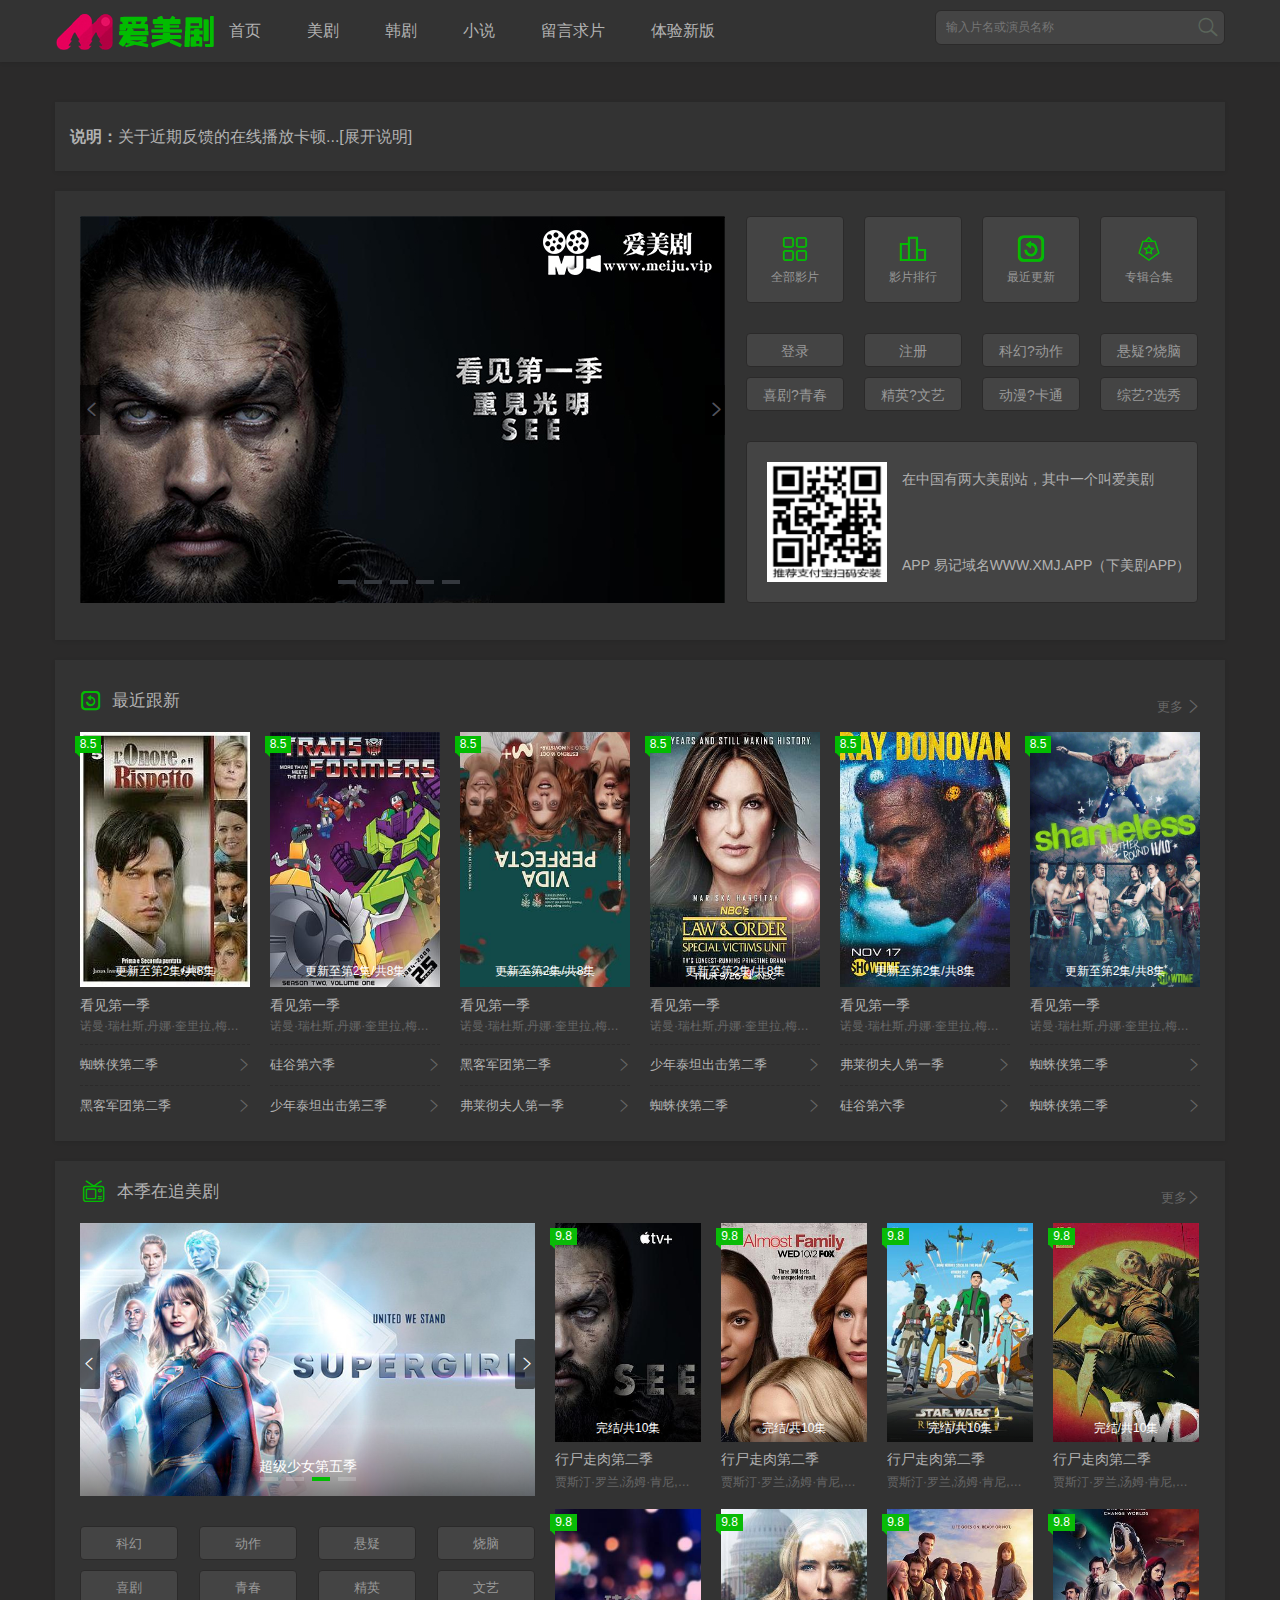
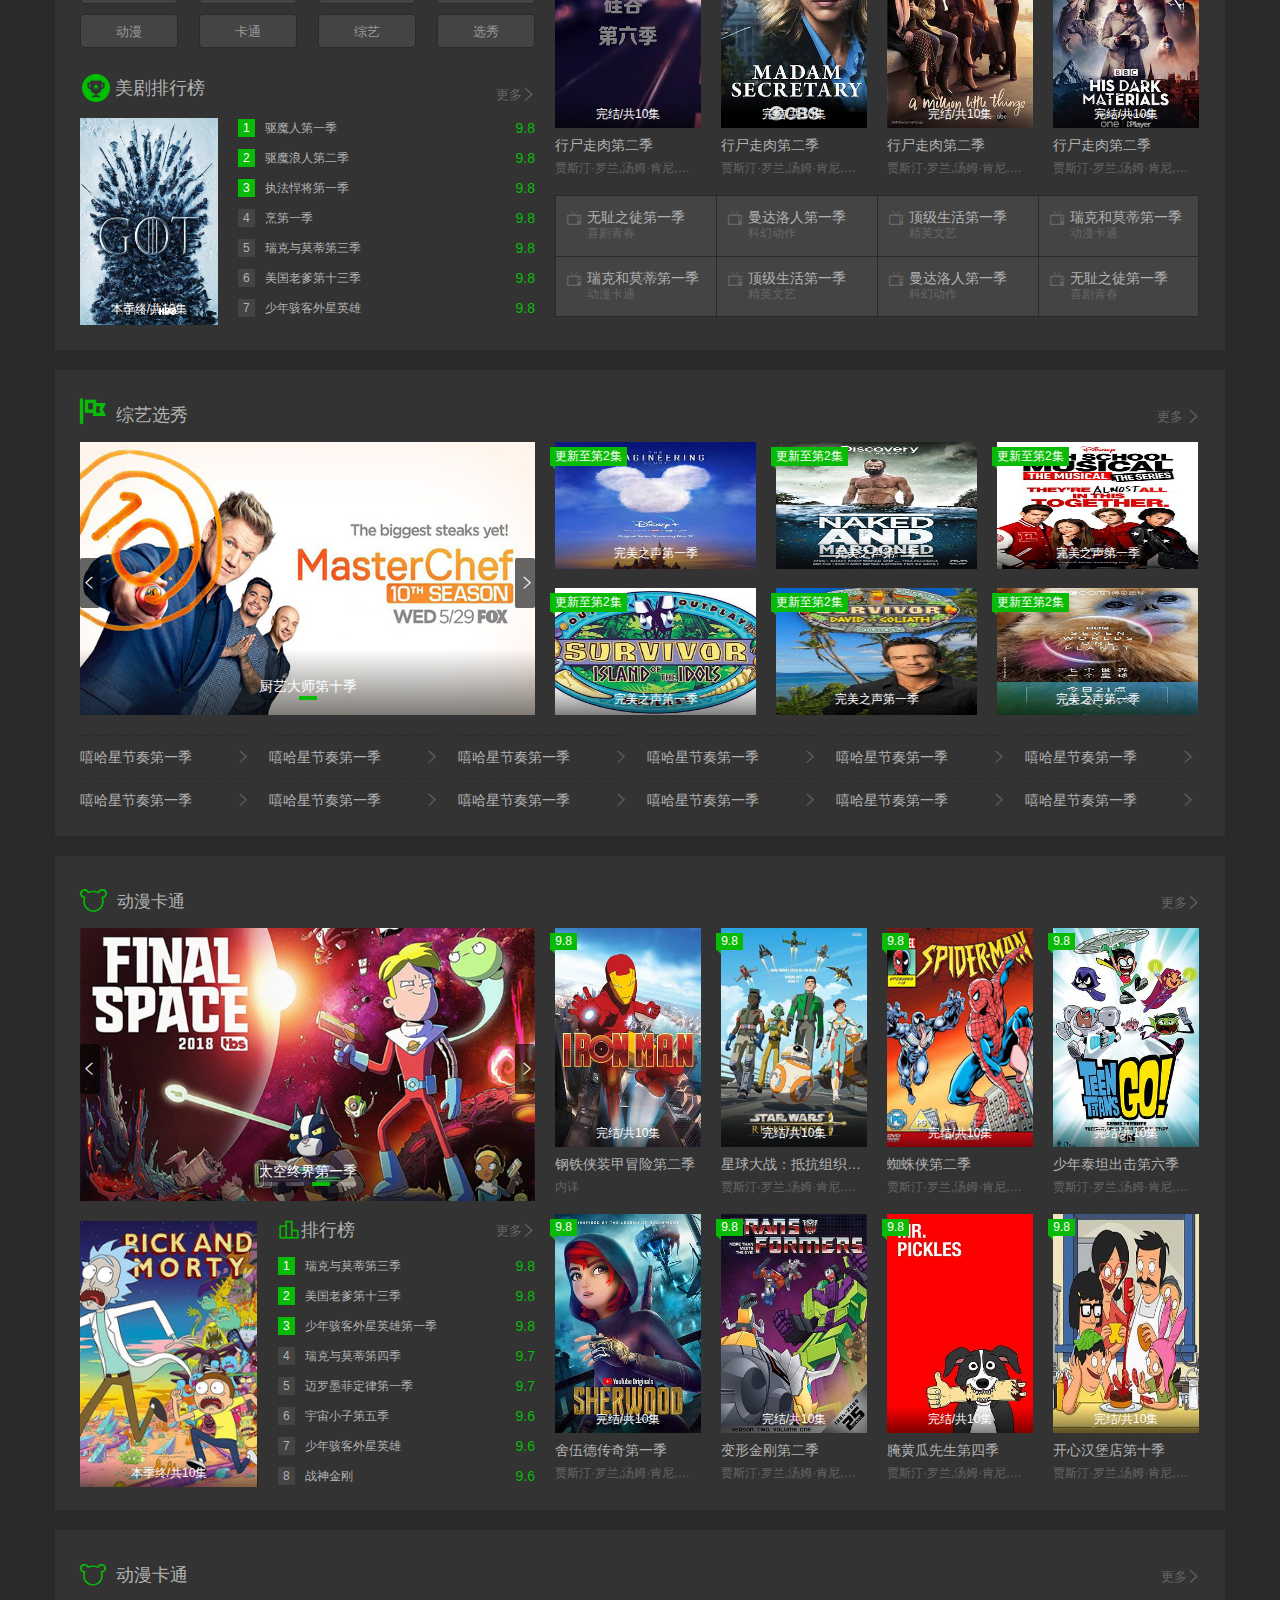
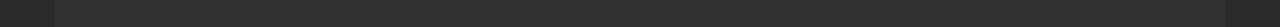
==== index.html @ b298e574 "今日作业" ====
<!DOCTYPE html>
<html lang="en">

<head>
    <meta charset="UTF-8">
    <meta name="viewport" content="width=device-width, initial-scale=1.0">
    <meta http-equiv="X-UA-Compatible" content="ie=edge">
    <title>Document</title>
    <link rel="stylesheet" href="./lib/reset/reset.css">
    <link rel="stylesheet" href="./css/common.css">
    <link rel="stylesheet" href="./css/index.css">
</head>

<body>
    <!-- 顶部导航栏 -->
    <div class="topnav">
        <div class="container">
            <div class="topnav-left">
                <a href="#"><img src="./img/logo.png" alt=""></a>
                <ul>
                    <li><a href="#">首页</a></li>
                    <li><a href="#">美剧</a></li>
                    <li><a href="#">韩剧</a></li>
                    <li><a href="#">小说</a></li>
                    <li><a href="#">留言求片</a></li>
                    <li><a href="https://www.meiju33.com/new/">体验新版</a></li>
                </ul>
            </div>
            <div class="topnav-right">
                <input type="text" placeholder="输入片名或演员名称">
                <a href="#"><i class="iconfont">&#xe613;</i></a>
            </div>
        </div>
    </div>
    <!-- 通知栏 -->
    <div class="notice">
        <div class="container">
            <strong>说明：</strong>关于近期反馈的在线播放卡顿...[<a href="#">展开说明</a>]
        </div>
    </div>
    <!-- 轮播图部分 -->
    <div class="carousel">
        <div class="container clearfix">
            <div class="carousel-left">
                <ul>
                    <li><a href="#"><img src="./upload/carousel-left.jpg" alt=""></a></li>
                </ul>
                <ul class="carousel-bullet">
                    <li></li>
                    <li></li>
                    <li></li>
                    <li></li>
                    <li></li>
                </ul>
                <div class="carousel-left-back"><i class="iconfont">&#xe666;</i></div>
                <div class="carousel-left-next"><i class="iconfont">&#xe667;</i></div>
            </div>
            <div class="carousel-right">
                <div class="carousel-right-top clearfix">
                    <a href="#">
                        <i class="iconfont">&#xe607;</i>
                        <p>全部影片</p>
                    </a>

                    <a href="#">
                        <i class="iconfont">&#xe66e;</i>
                        <p>影片排行</p>
                    </a>
                    <a href="#">
                        <i class="iconfont">&#xe634;</i>
                        <p>最近更新</p>
                    </a>
                    <a href="#">
                        <i class="iconfont">&#xe66c;</i>
                        <p>专辑合集</p>
                    </a>
                </div>
                <div class="carousel-right-middle clearfix">
                    <a href="#">登录</a>
                    <a href="#">注册</a>
                    <a href="#">科幻?动作</a>
                    <a href="#">悬疑?烧脑</a>
                    <a href="#">喜剧?青春</a>
                    <a href="#">精英?文艺</a>
                    <a href="#">动漫?卡通</a>
                    <a href="#">综艺?选秀</a>
                </div>
                <div class="carousel-right-bottom clearfix">
                    <img src="./img/APP.png" alt="">
                    <div>
                        <p>在中国有两大美剧站，其中一个叫爱美剧</p>
                        <p>APP 易记域名WWW.XMJ.APP（下美剧APP）</p>
                    </div>
                </div>
            </div>
        </div>
    </div>
    <!-- 最近更新栏 -->
    <div class="recently">
        <div class="container">
            <div class="recently-title clearfix">
                <span><i class="iconfont">&#xe634;</i>最近跟新</span>
                <a href="#">更多 <i class="iconfont">&#xe666;</i> </a>
            </div>
            <div class="recently-content">
                <ul class="clearfix">
                    <li>
                        <a href="#">
                            <img src="./upload/refresh_1.jpg" alt="">
                            <div class="recently-content-play"></div>
                            <span>更新至第2集/共8集</span>
                            <div class="recently-content-grade">8.5</div>
                        </a>
                        <h3><a href="#">看见第一季</a></h3>
                        <p>诺曼·瑞杜斯,丹娜·奎里拉,梅丽莎·麦克布莱德,乔什·麦克德米特</p>
                    </li>
                    <li>
                        <a href="#">
                            <img src="./upload/refresh_2.jpg" alt="">
                            <div class="recently-content-play"></div>
                            <span>更新至第2集/共8集</span>
                            <div class="recently-content-grade">8.5</div>
                        </a>
                        <h3><a href="#">看见第一季</a></h3>
                        <p>诺曼·瑞杜斯,丹娜·奎里拉,梅丽莎·麦克布莱德,乔什·麦克德米特</p>
                    </li>
                    <li>
                        <a href="#">
                            <img src="./upload/refresh_3.jpg" alt="">
                            <div class="recently-content-play"></div>
                            <span>更新至第2集/共8集</span>
                            <div class="recently-content-grade">8.5</div>
                        </a>
                        <h3><a href="#">看见第一季</a></h3>
                        <p>诺曼·瑞杜斯,丹娜·奎里拉,梅丽莎·麦克布莱德,乔什·麦克德米特</p>
                    </li>
                    <li>
                        <a href="#">
                            <img src="./upload/refresh_4.jpg" alt="">
                            <div class="recently-content-play"></div>
                            <span>更新至第2集/共8集</span>
                            <div class="recently-content-grade">8.5</div>
                        </a>
                        <h3><a href="#">看见第一季</a></h3>
                        <p>诺曼·瑞杜斯,丹娜·奎里拉,梅丽莎·麦克布莱德,乔什·麦克德米特</p>
                    </li>
                    <li>
                        <a href="#">
                            <img src="./upload/refresh_5.jpg" alt="">
                            <div class="recently-content-play"></div>
                            <span>更新至第2集/共8集</span>
                            <div class="recently-content-grade">8.5</div>
                        </a>
                        <h3><a href="#">看见第一季</a></h3>
                        <p>诺曼·瑞杜斯,丹娜·奎里拉,梅丽莎·麦克布莱德,乔什·麦克德米特</p>
                    </li>
                    <li>
                        <a href="#">
                            <img src="./upload/refresh_6.jpg" alt="">
                            <div class="recently-content-play"></div>
                            <span>更新至第2集/共8集</span>
                            <div class="recently-content-grade">8.5</div>
                        </a>
                        <h3><a href="#">看见第一季</a></h3>
                        <p>诺曼·瑞杜斯,丹娜·奎里拉,梅丽莎·麦克布莱德,乔什·麦克德米特</p>
                    </li>
                </ul>
            </div>
            <div class="recently-bottom">
                <ul class="clearfix">
                    <li><a href="#">蜘蛛侠第二季<i class="iconfont">&#xe666;</i></a></li>
                    <li><a href="#">硅谷第六季<i class="iconfont">&#xe666;</i></a></li>
                    <li><a href="#">黑客军团第二季<i class="iconfont">&#xe666;</i></a></li>
                    <li><a href="#">少年泰坦出击第二季<i class="iconfont">&#xe666;</i></a></li>
                    <li><a href="#">弗莱彻夫人第一季<i class="iconfont">&#xe666;</i></a></li>
                    <li><a href="#">蜘蛛侠第二季<i class="iconfont">&#xe666;</i></a></li>
                    <li><a href="#">黑客军团第二季<i class="iconfont">&#xe666;</i></a></li>
                    <li><a href="#">少年泰坦出击第三季<i class="iconfont">&#xe666;</i></a></li>
                    <li><a href="#">弗莱彻夫人第一季<i class="iconfont">&#xe666;</i></a></li>
                    <li><a href="#">蜘蛛侠第二季<i class="iconfont">&#xe666;</i></a></li>
                    <li><a href="#">硅谷第六季<i class="iconfont">&#xe666;</i></a></li>
                    <li><a href="#">蜘蛛侠第二季<i class="iconfont">&#xe666;</i></a></li>
                </ul>
            </div>
        </div>
    </div>
    <!-- 本季在追美剧 -->
    <div class="watching">
        <div class="container">
            <div class="watching-title clearfix">
                <span><i class="iconfont">&#xe76b;</i>本季在追美剧</span>
                <a href="#">更多<i class="iconfont">&#xe666;</i></a>
            </div>
            <div class="watching-left">
                <div class="watching-left-carousel">
                    <ul>
                        <li>
                            <a href="#">
                                <img src="./upload/watching_left_carousel_1.jpg" alt="">
                                <span>超级少女第五季</span>
                            </a>
                        </li>
                    </ul>
                    <div class="carousel-button">
                        <ul class="clearfix">
                            <li></li>
                            <li></li>
                            <li></li>
                            <li></li>
                        </ul>
                        <div><i class="iconfont">&#xe666;</i></div>
                        <div><i class="iconfont">&#xe667;</i></div>
                    </div>
                </div>
                <div class="watching-left-middle">
                    <ul class="clearfix">
                        <li><a href="#">科幻</a></li>
                        <li><a href="#">动作</a></li>
                        <li><a href="#">悬疑</a></li>
                        <li><a href="#">烧脑</a></li>
                        <li><a href="#">喜剧</a></li>
                        <li><a href="#">青春</a></li>
                        <li><a href="#">精英</a></li>
                        <li><a href="#">文艺</a></li>
                        <li><a href="#">动漫</a></li>
                        <li><a href="#">卡通</a></li>
                        <li><a href="#">综艺</a></li>
                        <li><a href="#">选秀</a></li>
                    </ul>
                </div>
                <div class="watching-left-ranking clearfix">
                    <div class="watching-left-rankingtitle clearfix">
                        <span>美剧排行榜</span>
                        <a href="#">更多<i class="iconfont">&#xe666;</i></a>
                    </div>
                    <div class="watching-left-rankingleft">
                        <a href="#">
                            <img src="./upload/watching_left_ranking.jpg" alt="">
                            <span>本季终/共10集</span>
                            <div></div>
                        </a>
                    </div>
                    <div class="watching-left-rankingright">
                        <ul>
                            <li><a href="#"><span>1</span>驱魔人第一季</a><span>9.8</span></li>
                            <li><a href="#"><span>2</span>驱魔浪人第二季</a><span>9.8</span></li>
                            <li><a href="#"><span>3</span>执法悍将第一季</a><span>9.8</span></li>
                            <li><a href="#"><span>4</span>烹第一季</a><span>9.8</span></li>
                            <li><a href="#"><span>5</span>瑞克与莫蒂第三季</a><span>9.8</span></li>
                            <li><a href="#"><span>6</span>美国老爹第十三季</a><span>9.8</span></li>
                            <li><a href="#"><span>7</span>少年骇客外星英雄</a><span>9.8</span></li>
                        </ul>
                    </div>
                </div>
            </div>
            <div class="watching-right">
                <div class="watching-right-top">
                    <ul class="clearfix">
                        <li>
                            <a href="#">
                                <img src="./upload/watching_right_1.jpg" alt="">
                                <span>完结/共10集</span>
                                <span>9.8</span>
                            </a>
                            <a href="#">行尸走肉第二季</a>
                            <p>贾斯汀·罗兰,汤姆·肯尼,塔伊加·维迪提,克里斯·帕内尔</p>
                        </li>
                        <li>
                            <a href="#">
                                <img src="./upload/watching_right_2.jpg" alt="">
                                <span>完结/共10集</span>
                                <span>9.8</span>
                            </a>
                            <a href="#">行尸走肉第二季</a>
                            <p>贾斯汀·罗兰,汤姆·肯尼,塔伊加·维迪提,克里斯·帕内尔</p>
                        </li>
                        <li>
                            <a href="#">
                                <img src="./upload/watching_right_3.jpg" alt="">
                                <span>完结/共10集</span>
                                <span>9.8</span>
                            </a>
                            <a href="#">行尸走肉第二季</a>
                            <p>贾斯汀·罗兰,汤姆·肯尼,塔伊加·维迪提,克里斯·帕内尔</p>
                        </li>
                        <li>
                            <a href="#">
                                <img src="./upload/watching_right_4.jpg" alt="">
                                <span>完结/共10集</span>
                                <span>9.8</span>
                            </a>
                            <a href="#">行尸走肉第二季</a>
                            <p>贾斯汀·罗兰,汤姆·肯尼,塔伊加·维迪提,克里斯·帕内尔</p>
                        </li>
                        <li>
                            <a href="#">
                                <img src="./upload/watching_right_5.jpg" alt="">
                                <span>完结/共10集</span>
                                <span>9.8</span>
                            </a>
                            <a href="#">行尸走肉第二季</a>
                            <p>贾斯汀·罗兰,汤姆·肯尼,塔伊加·维迪提,克里斯·帕内尔</p>
                        </li>
                        <li>
                            <a href="#">
                                <img src="./upload/watching_right_6.jpg" alt="">
                                <span>完结/共10集</span>
                                <span>9.8</span>
                            </a>
                            <a href="#">行尸走肉第二季</a>
                            <p>贾斯汀·罗兰,汤姆·肯尼,塔伊加·维迪提,克里斯·帕内尔</p>
                        </li>
                        <li>
                            <a href="#">
                                <img src="./upload/watching_right_7.jpg" alt="">
                                <span>完结/共10集</span>
                                <span>9.8</span>
                            </a>
                            <a href="#">行尸走肉第二季</a>
                            <p>贾斯汀·罗兰,汤姆·肯尼,塔伊加·维迪提,克里斯·帕内尔</p>
                        </li>
                        <li>
                            <a href="#">
                                <img src="./upload/watching_right_8.jpg" alt="">
                                <span>完结/共10集</span>
                                <span>9.8</span>
                            </a>
                            <a href="#">行尸走肉第二季</a>
                            <p>贾斯汀·罗兰,汤姆·肯尼,塔伊加·维迪提,克里斯·帕内尔</p>
                        </li>

                    </ul>
                </div>
                <div class="watching-right-bottom">
                    <ul class="clearfix">
                        <li>
                            <a href="#">
                                <p><i class="iconfont">&#xe635;</i><span>无耻之徒第一季</span></p>
                                <p>喜剧青春</p>
                            </a>
                        </li>
                        <li>
                            <a href="#">
                                <p><i class="iconfont">&#xe635;</i><span>曼达洛人第一季</span></p>
                                <p>科幻动作</p>
                            </a>
                        </li>
                        <li>
                            <a href="#">
                                <p><i class="iconfont">&#xe635;</i><span>顶级生活第一季</span></p>
                                <p>精英文艺</p>
                            </a>
                        </li>
                        <li>
                            <a href="#">
                                <p><i class="iconfont">&#xe635;</i><span>瑞克和莫蒂第一季</span></p>
                                <p>动漫卡通</p>
                            </a>
                        </li>

                        <li>
                            <a href="#">
                                <p><i class="iconfont">&#xe635;</i><span>瑞克和莫蒂第一季</span></p>
                                <p>动漫卡通</p>
                            </a>
                        </li>
                        <li>
                            <a href="#">
                                <p><i class="iconfont">&#xe635;</i><span>顶级生活第一季</span></p>
                                <p>精英文艺</p>
                            </a>
                        </li>
                        <li>
                            <a href="#">
                                <p><i class="iconfont">&#xe635;</i><span>曼达洛人第一季</span></p>
                                <p>科幻动作</p>
                            </a>
                        </li>
                        <li>
                            <a href="#">
                                <p><i class="iconfont">&#xe635;</i><span>无耻之徒第一季</span></p>
                                <p>喜剧青春</p>
                            </a>
                        </li>
                    </ul>
                </div>
            </div>
        </div>
    </div>
    <!-- 综艺选秀 -->
    <div class="show">
        <div class="container">
            <div class="show-title">
                <span><i class="iconfont iconflag"></i>综艺选秀</span>
                <a href="#">更多 <i class="iconfont">&#xe666;</i></a>
            </div>
            <div class="show-middle clearfix">
                <div class="show-middle-left">
                    <a href="#">
                        <img src="./upload/show_middle_left.jpg" title="厨艺大师">
                        <span>厨艺大师第十季</span>
                    </a>
                    <div class="carousel-button">
                        <ul class="clearfix">
                            <li></li>
                        </ul>
                        <div><i class="iconfont">&#xe666;</i></div>
                        <div><i class="iconfont">&#xe667;</i></div>
                    </div>
                </div>
                <div class="show-middle-right">
                    <ul class="clearfix">
                        <li>
                            <a href="#">
                                <img src="./upload/show_middle_right_1.jpg" alt="">
                                <span>完美之声第一季</span>
                                <span class="show-middle-play"></span>
                                <span>更新至第2集</span>
                            </a>
                        </li>
                        <li>
                            <a href="#">
                                <img src="./upload/show_middle_right_2.jpg" alt="">
                                <span>完美之声第一季</span>
                                <span class="show-middle-play"></span>
                                <span>更新至第2集</span>
                            </a>
                        </li>
                        <li>
                            <a href="#">
                                <img src="./upload/show_middle_right_3.jpg" alt="">
                                <span>完美之声第一季</span>
                                <span class="show-middle-play"></span>
                                <span>更新至第2集</span>
                            </a>
                        </li>
                        <li>
                            <a href="#">
                                <img src="./upload/show_middle_right_4.jpg" alt="">
                                <span>完美之声第一季</span>
                                <span class="show-middle-play"></span>
                                <span>更新至第2集</span>
                            </a>
                        </li>
                        <li>
                            <a href="#">
                                <img src="./upload/show_middle_right_5.jpg" alt="">
                                <span>完美之声第一季</span>
                                <span class="show-middle-play"></span>
                                <span>更新至第2集</span>
                            </a>
                        </li>
                        <li>
                            <a href="#">
                                <img src="./upload/show_middle_right_6.jpg" alt="">
                                <span>完美之声第一季</span>
                                <span class="show-middle-play"></span>
                                <span>更新至第2集</span>
                            </a>
                        </li>
                    </ul>
                </div>
            </div>
            <div class="show-bottom">
                <ul class="clearfix">
                    <li>
                        <a href="#">嘻哈星节奏第一季<i class="iconfont">&#xe666;</i></a>
                    </li>
                    <li>
                        <a href="#">嘻哈星节奏第一季<i class="iconfont">&#xe666;</i></a>
                    </li>
                    <li>
                        <a href="#">嘻哈星节奏第一季<i class="iconfont">&#xe666;</i></a>
                    </li>
                    <li>
                        <a href="#">嘻哈星节奏第一季<i class="iconfont">&#xe666;</i></a>
                    </li>
                    <li>
                        <a href="#">嘻哈星节奏第一季<i class="iconfont">&#xe666;</i></a>
                    </li>
                    <li>
                        <a href="#">嘻哈星节奏第一季<i class="iconfont">&#xe666;</i></a>
                    </li>
                    <li>
                        <a href="#">嘻哈星节奏第一季<i class="iconfont">&#xe666;</i></a>
                    </li>
                    <li>
                        <a href="#">嘻哈星节奏第一季<i class="iconfont">&#xe666;</i></a>
                    </li>
                    <li>
                        <a href="#">嘻哈星节奏第一季<i class="iconfont">&#xe666;</i></a>
                    </li>
                    <li>
                        <a href="#">嘻哈星节奏第一季<i class="iconfont">&#xe666;</i></a>
                    </li>
                    <li>
                        <a href="#">嘻哈星节奏第一季<i class="iconfont">&#xe666;</i></a>
                    </li>
                    <li>
                        <a href="#">嘻哈星节奏第一季<i class="iconfont">&#xe666;</i></a>
                    </li>
                </ul>
            </div>
        </div>
    </div>
    <!-- 动漫栏 -->
    <div class="cartoon">
        <div class="container">
            <div class="cartoon-title clearfix">
                <span><i class="iconfont">&#xe61e;</i>动漫卡通</span>
                <a href="#">更多<i class="iconfont">&#xe666;</i></a>
            </div>
            <div class="cartoon-left">
                <div class="cartoon-left-carousel">
                    <ul>
                        <li>
                            <a href="#">
                                <img src="./upload/cartoon_left_carousel_1.jpg" alt="">
                                <span>太空终界第一季</span>
                            </a>
                        </li>
                    </ul>
                    <div class="carousel-button">
                        <ul class="clearfix">
                            <li></li>
                            <li></li>
                            <li></li>
                            <li></li>
                        </ul>
                        <div><i class="iconfont">&#xe666;</i></div>
                        <div><i class="iconfont">&#xe667;</i></div>
                    </div>
                </div>
                <div class="cartoon-left-ranking clearfix">

                    <div class="cartoon-left-rankingleft">
                        <a href="#">
                            <img src="./upload/cartoon_left_ranking.jpg" alt="">
                            <span>本季终/共10集</span>
                            <div></div>
                        </a>
                    </div>
                    <div class="cartoon-left-rankingright">
                        <div class="cartoon-left-rankingtitle clearfix">
                            <span><i class="iconfont">&#xe66e;</i>排行榜</span>
                            <a href="#">更多<i class="iconfont">&#xe666;</i></a>
                        </div>
                        <ul>
                            <li><a href="#"><span>1</span>瑞克与莫蒂第三季</a><span>9.8</span></li>
                            <li><a href="#"><span>2</span>美国老爹第十三季</a><span>9.8</span></li>
                            <li><a href="#"><span>3</span>少年骇客外星英雄第一季</a><span>9.8</span></li>
                            <li><a href="#"><span>4</span>瑞克与莫蒂第四季</a><span>9.7</span></li>
                            <li><a href="#"><span>5</span>迈罗墨菲定律第一季</a><span>9.7</span></li>
                            <li><a href="#"><span>6</span>宇宙小子第五季</a><span>9.6</span></li>
                            <li><a href="#"><span>7</span>少年骇客外星英雄</a><span>9.6</span></li>
                            <li><a href="#"><span>8</span>战神金刚</a><span>9.6</span></li>
                        </ul>
                    </div>
                </div>
            </div>
            <div class="cartoon-right">
                <div class="cartoon-right-top">
                    <ul class="clearfix">
                        <li>
                            <a href="#">
                                <img src="./upload/cartoon_right_1.jpg" alt="">
                                <span>完结/共10集</span>
                                <span>9.8</span>
                            </a>
                            <a href="#">钢铁侠装甲冒险第二季</a>
                            <p>内详</p>
                        </li>
                        <li>
                            <a href="#">
                                <img src="./upload/cartoon_right_2.jpg" alt="">
                                <span>完结/共10集</span>
                                <span>9.8</span>
                            </a>
                            <a href="#">星球大战：抵抗组织第二季</a>
                            <p>贾斯汀·罗兰,汤姆·肯尼,塔伊加·维迪提,克里斯·帕内尔</p>
                        </li>
                        <li>
                            <a href="#">
                                <img src="./upload/cartoon_right_3.jpg" alt="">
                                <span>完结/共10集</span>
                                <span>9.8</span>
                            </a>
                            <a href="#">蜘蛛侠第二季</a>
                            <p>贾斯汀·罗兰,汤姆·肯尼,塔伊加·维迪提,克里斯·帕内尔</p>
                        </li>
                        <li>
                            <a href="#">
                                <img src="./upload/cartoon_right_4.jpg" alt="">
                                <span>完结/共10集</span>
                                <span>9.8</span>
                            </a>
                            <a href="#">少年泰坦出击第六季</a>
                            <p>贾斯汀·罗兰,汤姆·肯尼,塔伊加·维迪提,克里斯·帕内尔</p>
                        </li>
                        <li>
                            <a href="#">
                                <img src="./upload/cartoon_right_5.jpg" alt="">
                                <span>完结/共10集</span>
                                <span>9.8</span>
                            </a>
                            <a href="#">舍伍德传奇第一季</a>
                            <p>贾斯汀·罗兰,汤姆·肯尼,塔伊加·维迪提,克里斯·帕内尔</p>
                        </li>
                        <li>
                            <a href="#">
                                <img src="./upload/cartoon_right_6.jpg" alt="">
                                <span>完结/共10集</span>
                                <span>9.8</span>
                            </a>
                            <a href="#">变形金刚第二季</a>
                            <p>贾斯汀·罗兰,汤姆·肯尼,塔伊加·维迪提,克里斯·帕内尔</p>
                        </li>
                        <li>
                            <a href="#">
                                <img src="./upload/cartoon_right_7.jpg" alt="">
                                <span>完结/共10集</span>
                                <span>9.8</span>
                            </a>
                            <a href="#">腌黄瓜先生第四季</a>
                            <p>贾斯汀·罗兰,汤姆·肯尼,塔伊加·维迪提,克里斯·帕内尔</p>
                        </li>
                        <li>
                            <a href="#">
                                <img src="./upload/cartoon_right_8.jpg" alt="">
                                <span>完结/共10集</span>
                                <span>9.8</span>
                            </a>
                            <a href="#">开心汉堡店第十季</a>
                            <p>贾斯汀·罗兰,汤姆·肯尼,塔伊加·维迪提,克里斯·帕内尔</p>
                        </li>

                    </ul>
                </div>

            </div>
        </div>
    </div>
    <!-- 专题栏 -->
    <div class="topic">
        <div class="container">
            <div class="topic-title">
                <span><i class="iconfont">&#xe61e;</i>动漫卡通</span>
                <a href="#">更多<i class="iconfont">&#xe666;</i></a>
            </div>
            <div class="topic-content"></div>
        </div>
    </div>
</body>

</html>
---- css/common.css ----
/* 版心 */
.container {
    width: 1170px;
    margin: 0 auto;
}

.clearfix:before,
.clearfix:after {
    content: "";
    display: table;
}

.clearfix:after {
    clear: both;
}

.clearfix {
    *zoom: 1;
}

/* 字体图标 */
@font-face {font-family: "iconfont";
  src: url('../fonts/iconfont.eot?t=1575337102654'); /* IE9 */
  src: url('../fonts/iconfont.eot?t=1575337102654#iefix') format('embedded-opentype'), /* IE6-IE8 */
  url('[data-uri]') format('woff2'),
  url('../fonts/iconfont.woff?t=1575337102654') format('woff'),
  url('../fonts/iconfont.ttf?t=1575337102654') format('truetype'), /* chrome, firefox, opera, Safari, Android, iOS 4.2+ */
  url('../fonts/iconfont.svg?t=1575337102654#iconfont') format('svg'); /* iOS 4.1- */
}

.iconfont {
  font-family: "iconfont" !important;
  font-size: 16px;
  font-style: normal;
  -webkit-font-smoothing: antialiased;
  -moz-osx-font-smoothing: grayscale;
}

.icondongman:before {
  content: "\e61e";
}

.iconrefresh:before {
  content: "\e634";
}

.iconiconfonterweima:before {
  content: "\e600";
}

.iconicon-user:before {
  content: "\e677";
}

.iconpaixing:before {
  content: "\e66e";
}

.iconplus-shiftup:before {
  content: "\e71f";
}

.iconicon--:before {
  content: "\e76b";
}

.iconzhuanti:before {
  content: "\e66c";
}

.iconflag:before {
  content: "\e63a";
}

.iconsousuo:before {
  content: "\e613";
}

.iconxiaoxi-xianxing:before {
  content: "\e636";
}

.iconcaidan:before {
  content: "\e607";
}

.iconbianzu:before {
  content: "\e60d";
}

.iconiconarrowright:before {
  content: "\e666";
}

.iconiconarrowleft:before {
  content: "\e667";
}

.icondianshiji:before {
  content: "\e635";
}
---- css/index.css ----
body {
    background-color: #2b2a2a;
}

/* 顶部导航栏 */
.topnav {
    background-color: #333333;
    height: 62px;
    box-shadow: 0 1px 4px rgba(0, 0, 0, 0.1);
}

.topnav-left {
    float: left;
}

.topnav-left > a:nth-child(1) {
    float: left;
    margin-top: 6px;
}

.topnav-left > ul:nth-child(2) {
    float: left;
    margin-left: 10px;
}
.topnav-left > ul:nth-child(2) > li {
    float: left;
}

.topnav-left > ul:nth-child(2) > li > a {
    float: left;
    color: #b2b2b2;
    line-height: 62px;
    font-size: 16px;
    margin-right: 40px;
    padding: 0 3px;
}

.topnav-left > ul:nth-child(2) > li > a:hover {
    color: #02bc01;
} 

.topnav-right {
    float: right;
    width: 288px;
    height: 33px;
    border: 1px solid #2b2a2a;
    border-radius: 6px;
    background-color: #444444;
    margin-top: 10px;
}

.topnav-right input {
    float: left;
    border-width: 0px;
    width: 240px;
    height: 20px;
    margin: 6px 0px 6px 10px;
    background-color: #444444;
    color: #999999;
}

.topnav-right a {
    float: right;
    width: 33px;
    height: 33px;
    color: #5b665b;
    line-height: 33px;
    text-align: center;
    /* background-color: #02bc01; */
}

.topnav-right a i.iconfont {
    font-size: 24px;
}

/* 通知栏 */
.notice {
    height: 69px;
    margin-top: 40px;
}

.notice .container {
    height: 69px;
    box-shadow: 0 1px 4px rgba(0, 0, 0, 0.1);
    background-color: #333333;
    color: #b2b2b2;
    line-height: 69px;
    box-sizing: border-box;
    font-size: 16px;
    padding-left: 15px;
}

.notice .container a {
    color: #b2b2b2;
}

.notice .container a:hover {
    color: #02bc01;
}

/* 轮播图 */
.carousel {
    margin-top: 20px;
}

.carousel .container {
    height: 449px;
    box-sizing: border-box;
    background-color: #333333;
    box-shadow: 0 1px 4px rgba(0, 0, 0, 0.1);
    padding-top: 25px;
    padding-left: 25px;
}

.carousel-left {
    position: relative;
    float: left;
    width: 645px;
    height: 387px;
}

.carousel-bullet {
    position: absolute;
    bottom: 19px;
    left: 50%;
    margin-left: -65px;
}

.carousel-bullet li {
    float: left;
    margin-right: 8px;
    width: 18px;
    height: 4px;
    background-color: #34383e;
    cursor: pointer;
    transition: .3s all;
}

.carousel-bullet li:hover {
    background-color: #02bc01;
}

.carousel-left-back,
.carousel-left-next {
    position: absolute;
    width: 20px;
    height: 50px;
    background-color: rgba(0,0,0,.6);
    line-height: 50px;
    padding-left: 5px;
    box-sizing: border-box;
    color: #52535c;
    cursor: pointer;
    transition: all .2s;
}

.carousel-left-back {
    top: 50%;
    margin-top: -25px;
    right: 0px;
}

.carousel-left-next {
    top: 50%;
    margin-top: -25px;
    left: 0px;
}

.carousel-left-back i,
.carousel-left-next i {
    font-size: 13px;
    font-weight: 700;
} 

.carousel-left-back:hover,
.carousel-left-next:hover {
    color: #dfdfe0;
}

.carousel-right {
    float: right;
    width: calc(1170px - 696px);
    margin-right: 25px;
}



.carousel-right-top a {
    display: block;
    float: left;
    width: 98px;
    height: 87px;
    box-sizing: border-box;
    background-color: #444444;
    text-align: center;
    margin-left: 20px;
    box-sizing: border-box;
    padding-top: 15px;
    color: #999999;
    border: 1px solid #2b2a2a;
    border-radius: 4px;
}

.carousel-right-top a i {
    display: block;
    color: #02bc01;
    font-size: 30px;
    margin-bottom: 5px;
}

.carousel-right-top a:hover {
    color: white;
    background-color: #02bc01;
}

.carousel-right-top a:hover i {
    color: white;
}

.carousel-right-middle {
    margin-top: 30px;
}

.carousel-right-middle a {
    float: left;
    width: 98px;
    height: 34px;
    box-sizing: border-box;
    border-radius: 4px;
    background-color: #444444;
    border: 1px solid #2b2a2a;
    margin-left: 20px;
    color: #999999;
    font-size: 14px;
    line-height: 34px;
    text-align: center;
}

.carousel-right-middle a:nth-child(-n+4) {
    margin-bottom: 10px;
}

.carousel-right-middle a:hover {
    color: white;
    background-color: #02bc01;
}

.carousel-right-bottom {
    float: left;
    margin-left: 20px;
    width: 452px;
    height: 162px;
    background-color: #444444;
    box-sizing: border-box;
    border: 1px solid #2b2a2a;
    border-radius: 4px;
    margin-top: 30px;
}

.carousel-right-bottom img {
    float: left;
    width: 120px;
    margin-left: 20px;
    margin-top: 20px;
}

.carousel-right-bottom > div {
    float: left;
    margin-left: 15px;
    margin-top: 30px;
}

.carousel-right-bottom > div p {
    font-size: 14px;
    color: #b2b2b2;
}

.carousel-right-bottom > div p:nth-child(2) {
    margin-top: 70px;
}

/* 最近更新栏 */
.recently .container {
    margin-top: 20px;
    background-color: #333333;
    box-shadow: 0 1px 4px rgba(0, 0, 0, 0.1);
    box-sizing: border-box;
    padding: 0 25px;
    overflow: hidden;
    padding-bottom: 15px;
}

.recently-title {
    margin-top: 10px;
}

.recently-title span:nth-child(1) {
    float: left;
    line-height: 62px;
    color: #b2b2b2;
    font-size: 17px;
}

.recently-title span:nth-child(1) i {
    color: #02bc01;
    font-size: 22px;
    vertical-align: bottom;
    margin-right: 10px;
}

.recently-title a:nth-child(2) {
    float: right;
    margin-top: 30px;
    color: #666666;
    font-size: 13px;
}

.recently-title a:nth-child(2):hover {
    color: #02bc01;
}

.recently-title a:nth-child(2) i {
    font-size: 13px;
}

.recently-content li {
    float: left;
    margin-right: 20px;
    width: 170px;
    height: 312px;
    /* background-color: teal; */
}

.recently-content li > a {
    position: relative;
}

.recently-content li > a:hover .recently-content-play {
    display: block;
}

.recently-content a > span:nth-child(3) {
    position: absolute;
    display: block;
    width: 100%;
    text-align: center;
    color: white;
    bottom: -234px;
    left: 0px;
    z-index: 1;
}

.recently-content li img {
    width: 170px;
    height: 255px;
}

.recently-content h3 {
    margin-top: 11px;
}

.recently-content h3 a {
    font-size: 14px;
    color: #b2b2b2;
    font-weight: normal;
}

.recently-content h3 a:hover {
    color: #02bc01;
}


.recently-content li p {
    /* width: 170px; */
    overflow: hidden;
    white-space: nowrap;
    text-overflow: ellipsis;
    color: #666666;
    margin-top: 6px;
}

.recently-content li:nth-child(6) {
    margin-right: 0px;
}

.recently-content-play {
    display: none;
    position: absolute;
    width: 100%;
    height: 255px;
    top: 0px;
    left: 0px;
    z-index: 2;
    background-color: rgba(0, 0, 0, .3);
    background-image: url(../img/play.png);
    background-repeat: no-repeat;
    background-position: center;
}
 
.recently-content-grade {
    position: absolute;
    left: -5px;
    top: 5px;
    color: white;
    width: 26px;
    height: 17px;
    text-align: center;
    line-height: 17px;
    z-index: 3;
    background-color: #02bc01;
}

.recently-content-grade::before {
    content: "";
    position: absolute;
    display: block;
    top: 17px;
    left: 1px;
    border-top: 4px solid #02bc01;
    border-left: 4px solid transparent;
}

.recently-bottom li {
    float: left;
    margin-right: 20px;
}

.recently-bottom li:nth-child(6n) {
    margin-right: 0px;
}

.recently-bottom a {
    display: block;
    width: 170px;
    height: 40px;
    line-height: 40px;
    border-top: 1px dashed #2b2a2a;
    color: #b2b2b2;
    font-size: 13px;
}

.recently-bottom a:hover {
    color: #02bc01;
}

.recently-bottom a i {
    float: right;
    font-size: 12px;
    color: #666666;
}

/* 本季在追美剧 */
.watching .container {
    margin-top: 20px;
    background-color: #333333;
    box-shadow: 0 1px 4px rgba(0, 0, 0, 0.1);
    box-sizing: border-box;
    padding: 0 25px;
    overflow: hidden;
    padding-bottom: 25px;
}


.watching-title span:nth-child(1) {
    float: left;
    line-height: 62px;
    color: #b2b2b2;
    font-size: 17px;
}

.watching-title span:nth-child(1) i {
    color: #02bc01;
    font-size: 27px;
    vertical-align: bottom;
    margin-right: 10px;
}

.watching-title a:nth-child(2) {
    float: right;
    margin-top: 30px;
    color: #666666;
    font-size: 13px;
}

.watching-title a:nth-child(2):hover {
    color: #02bc01;
}

.watching-title a:nth-child(2) i {
    font-size: 13px;
}

.watching-left {
    float: left;
    width: 455px;
}

.watching-left-carousel {
    position: relative;
}

.watching-left-carousel img {
    width: 455px;
    height: 273px;
}

.watching-left-carousel > ul span {
    position: absolute;
    display: block;
    width: 100%;
    font-size: 14px;
    bottom: 0px;
    text-align: center;
    padding: 30px 0px 20px 0px;
    color: white;
    line-height: 20px;
    background-image: linear-gradient(transparent,rgba(0,0,0,.5));
}


.carousel-button {
    position: absolute;
    width: 0;
    height: 0;
    top: 0px;
    left: 0px;
}

.carousel-button> div:nth-child(2) {
    position: absolute;
    width: 20px;
    height: 50px;
    box-sizing: border-box;
    line-height: 50px;
    top: calc(237px / 2);
    margin-top: -3px;
    right: -455px;
    z-index: 2;
    background-color: rgba(0,0,0,.6);
    cursor: pointer;
    border-radius: 2px;
}

.carousel-button> div:nth-child(2) i {
    padding-left: 6px;
    color: white;
    font-size: 12px;
}

.carousel-button> div:nth-child(3) {
    position: absolute;
    width: 20px;
    height: 50px;
    box-sizing: border-box;
    line-height: 50px;
    top: calc(237px / 2);
    margin-top: -3px;
    right: -20px;
    z-index: 2;
    background-color: rgba(0,0,0,.6);
    cursor: pointer;
    border-radius: 2px;
}

.carousel-button> div:nth-child(3) i {
    padding-left: 3px;
    color: white;
    font-size: 12px;
}

.carousel-button > ul {
    position: absolute;
    width: 96px;
    top: 254px;
    left: calc(455px / 2);
    margin-left: -48px;
}

.carousel-button > ul li {
    float: left;
    margin-right: 8px;
    width: 18px;
    height: 4px;
    background-color: white;
    opacity: .2;
    cursor: pointer;
}

.carousel-button > ul li:nth-child(3) {
    background-color: #02bc01;
    opacity: 1;
}

.carousel-button > ul li:nth-child(4) {
    margin-right: 0px;
}

.watching-left-middle ul {
    margin-top: 30px;
}

.watching-left-middle li {
    float: left;
    margin-right: 21px;
}

.watching-left-middle li:nth-child(-n+8) {
    margin-bottom: 10px;
}

.watching-left-middle li:nth-child(4n) {
    margin-right: 0px;
}

.watching-left-middle a {
    display: block;
    width: 98px;
    height: 34px;
    box-sizing: border-box;
    border: 1px solid #2b2a2a;
    border-radius: 4px;
    background-color: #444444;
    color: #999999;
    line-height: 34px;
    text-align: center;
    font-size: 13px;
}

.watching-left-middle a:hover {
    background-color: #02bc01;
    color: white;
}

/* 在追部分排行榜 */

.watching-left-ranking {
    margin-top: 10px;
}
.watching-left-rankingtitle span {
    float: left;
    font-size: 18px;
    color: #b2b2b2;
    padding-left: 35px;
    line-height: 60px;
    background-image: url(../img/icon_ranking.png);
    background-repeat: no-repeat;
    background-size: 32px;
    background-position: left center;
}

.watching-left-rankingtitle a:nth-child(2) {
    float: right;
    margin-top: 30px;
    color: #666666;
    font-size: 13px;
}

.watching-left-rankingtitle a:nth-child(2):hover {
    color: #02bc01;
}

.watching-left-rankingtitle a:nth-child(2) i {
    font-size: 13px;
}

.watching-left-rankingleft {
    float: left;
    width: 138px;
}

.watching-left-rankingleft a {
    display: block;
    position: relative;
}

.watching-left-rankingleft img {
    width: 138px;
    height: 207px;
}

.watching-left-rankingleft >a >div {
    display: none;
    position: absolute;
    width: 100%;
    height: 207px;
    top: 0px;
    left: 0px;
    z-index: 2;
    background-color: rgba(0, 0, 0, .3);
    background-image: url(../img/play.png);
    background-repeat: no-repeat;
    background-position: center;
}

.watching-left-rankingleft > a:hover div {
    display: block;
}

.watching-left-rankingleft > a > span {
    position: absolute;
    display: block;
    width: 100%;
    text-align: center;
    color: white;
    bottom: 8px;
    left: 0px;
    z-index: 1;
}

.watching-left-rankingright {
    float: right;
    width: 297px;
}

.watching-left-rankingright li {
    margin-bottom: 10px;
}

.watching-left-rankingright li > span {
    float: right;
    color: #09bb07;
    line-height: 20px;
    font-size: 14px;
}

.watching-left-rankingright li:nth-last-child(1) {
    margin-bottom: 0px;
}

.watching-left-rankingright a {
    line-height: 20px;

    color: #b2b2b2;
}

.watching-left-rankingright a span {
    background-color: #09bb07;
    color: white;
    padding: 2px 5px;
    margin-right: 10px;
}

.watching-left-rankingright li:nth-last-child(-n+4) a span {
    background-color: #444444;
    color: #b2b2b2;
}

.watching-left-rankingright li:nth-last-child(-n+4) a:hover span {
    color: #09bb07;
}

.watching-left-rankingright a:hover {
    color: #09bb07;
}

.watching-right {
    float: right;
    width: 665px;
}


.watching-right-top li {
    float: left;
    width: 146px;
    height: 286px;
    /* background-color: #09bb07; */
    margin-left: 20px;
}

.watching-right-top a:nth-child(1) {
    position: relative;
    display: block;
    margin-bottom: 10px;
}

.watching-right-top img {
    width: 146px;
    height: 219px;
}

.watching-right-top a:nth-child(1):before {
    content: "";
    display: none;
    position: absolute;
    width: 100%;
    height: 219px;
    top: 0px;
    left: 0px;
    z-index: 2;
    background-color: rgba(0, 0, 0, .3);
    background-image: url(../img/play.png);
    background-repeat: no-repeat;
    background-position: center;
}

.watching-right-top a:nth-child(1):hover:before {
    display: block;
}

.watching-right-top span:nth-child(2) {
    position: absolute;
    display: block;
    width: 100%;
    bottom: 0px;
    left: 0px;
    height: 27px;
    line-height: 27px;
    text-align: center;
    color: white;
    background-image: linear-gradient(transparent,rgba(0,0,0,.5));
}

.watching-right-top span:nth-child(3) {
    position: absolute;
    display: block;
    width: 27px;
    height: 17px;
    top: 5px;
    left: -5px;
    z-index: 3;
    color: white;
    text-align: center;
    line-height: 17px;
    background-color: #09bb07;
}

.watching-right-top span:nth-child(3)::before {
    content: "";
    position: absolute;
    top: 17px;
    left: 1px;
    display: block;
    border-right: 4px solid #09bb07;
    border-bottom: 4px solid transparent;
}

.watching-right-top a:nth-child(2) {
    color: #b2b2b2;
    font-size: 14px;
}

.watching-right-top a:nth-child(2):hover {
    color: #09bb07;
}

.watching-right-top p {
    margin-top: 8px;
    color: #666666;
    white-space: nowrap;
    overflow: hidden;
    text-overflow: ellipsis;
}

.watching-right-bottom {
    margin-left: 20px;
}

.watching-right-bottom li {
    float: left;
    width: 161px;
    height: 61px;
    background-color: #444444;
    box-sizing: border-box;
    border: 1px solid #2b2a2a;
    padding-top: 13px;
    padding-left: 10px;
    padding-right: 10px;
}

.watching-right-bottom li:nth-child(-n+3) {
    border-right: none;
    border-bottom: none;
}

.watching-right-bottom li:nth-child(4) {
    border-bottom: none;
}

.watching-right-bottom li:nth-child(5),
.watching-right-bottom li:nth-child(6),
.watching-right-bottom li:nth-child(7) {
    border-right: none;
}

.watching-right-bottom p:nth-child(1) {
    color: #b2b2b2;
    white-space: nowrap;
    overflow: hidden;
    text-overflow: ellipsis;
    font-size: 14px;
}

.watching-right-bottom p:nth-child(1) i {
    color: #666666;
    vertical-align: middle;
    font-size: 16px;
    margin-right: 5px;
}

.watching-right-bottom p:nth-child(2) {
    color: #666666;
    margin-left: 21px;
}

.watching-right-bottom a:hover p:nth-child(1) {
    color: #09bb07;
}

/* 综艺选秀栏 */

.show .container {
    margin-top: 20px;
    box-sizing: border-box;
    background-color: #333333;
    box-shadow: 0 1px 4px rgba(0, 0, 0, 0.1);
    padding-top: 10px;
    padding-left: 25px;
    padding-right: 25px;
    padding-bottom: 15px;
}

.show-title {
    height: 62px;
}

.show-title span {
    font-size: 18px;
    color: #b2b2b2;
    line-height: 62px;
}

.show-title span i {
    font-size: 26px;
    color: #09bb07;
    margin-right: 10px;
}


.show-title a:nth-child(2) {
    float: right;
    margin-top: 30px;
    color: #666666;
    font-size: 13px;
}

.show-title a:nth-child(2):hover {
    color: #02bc01;
}

.show-title a:nth-child(2) i {
    font-size: 13px;
}

.show-middle-left {
    float: left;
    position: relative;
}

.show-middle-left a {
    display: block;
}

.show-middle-left img{
    width: 455px;
    height: 273px;
}

.show-middle-left span {
    position: absolute;
    bottom: 0px;
    left: 0px;
    width: 100%;
    padding: 30px 0px 20px 0px;
    text-align: center;
    font-size: 14px;
    color: white;
    background-image: linear-gradient(transparent,rgba(0,0,0,.5));
}

.show-middle-left .carousel-button div:nth-last-child(-n+2) {
    background-color: rgba(0,0,0,.6);
}

.show-middle-left .carousel-button li {
    background-color: #09bb07;
    opacity: 1;
    margin-right: 0px;
}

.show-middle-left .carousel-button ul {
    width: 18px;
    top: 254px;
    left: calc(455px / 2);
    margin-left: -9px;
}

.show-middle-right {
    float: right;
    width: calc(1170px - 505px);
}

.show-middle-right li {
    float: left;
    width: 201px;
    height: 127px;
    background-color: thistle;
    margin-left: 20px;
}

.show-middle-right li a {
    display: block;
    position: relative;
}

.show-middle-right li:nth-last-child(-n+3) {
    margin-top: 19px;
}

.show-middle-right img {
    width: 201px;
    height: 127px;
}

.show-middle-right span:nth-child(2) {
    position: absolute;
    width: 100%;
    bottom: 0px;
    left: 0px;
    padding: 8px 0px;
    text-align: center;
    background-image: linear-gradient(transparent,rgba(0,0,0,.5));
    color: white;
}

.show-middle-play {
    display: none;
    position: absolute;
    width: 100%;
    height: 127px;
    top: 0px;
    left: 0px;
    z-index: 2;
    background-color: rgba(0, 0, 0, .3);
    background-image: url(../img/play.png);
    background-repeat: no-repeat;
    background-position: center;
}

.show-middle-right a:hover .show-middle-play {
    display: block;
}

.show-middle-right span:nth-child(4) {
    position: absolute;
    left: -5px;
    top: 5px;
    padding: 3px 5px;
    padding-bottom: 2px;
    color: white;
    background-color: #09bb07;
    z-index: 3;
}

.show-middle-right span:nth-child(4):before {
    content: "";
    position: absolute;
    top: 18px;
    left: 1px;
    display: block;
    border-right: 4px solid #09bb07;
    border-bottom: 4px solid transparent;
}

.show-bottom {
    margin-top: 20px;
}

.show-bottom li {
    float: left;
    margin-right: 20px;
}

.show-bottom li:nth-child(6n) {
    margin-right: 0px;
}

.show-bottom a {
    display: block;
    width: 169px;
    height: 42px;
    box-sizing: border-box;
    color: #b2b2b2;
    line-height: 42px;
    font-size: 14px;
    border-top:1px dashed #2b2a2a;;
}

.show-bottom a i {
    float: right;
    font-size: 12px;
    color: #666666;
}

.show-bottom a:hover {
    color: #09bb07;
}

/* 动漫 */

.cartoon .container {
    margin-top: 20px;
    background-color: #333333;
    box-shadow: 0 1px 4px rgba(0, 0, 0, 0.1);
    box-sizing: border-box;
    padding: 0 25px;
    overflow: hidden;
    padding-bottom: 10px;
    padding-top: 10px;
}


.cartoon-title span:nth-child(1) {
    float: left;
    height: 62px;
    line-height: 62px;
    color: #b2b2b2;
    font-size: 17px;
}

.cartoon-title span:nth-child(1) i {
    color: #02bc01;
    font-size: 27px;
    margin-right: 10px;
}

.cartoon-title a:nth-child(2) {
    float: right;
    margin-top: 30px;
    color: #666666;
    font-size: 13px;
}

.cartoon-title a:nth-child(2):hover {
    color: #02bc01;
}

.cartoon-title a:nth-child(2) i {
    font-size: 13px;
}

.cartoon-left {
    float: left;
    width: 455px;
}

.cartoon-left-carousel {
    position: relative;
}

.cartoon-left-carousel img {
    width: 455px;
    height: 273px;
}

.cartoon-left-carousel > ul span {
    position: absolute;
    display: block;
    width: 100%;
    font-size: 14px;
    bottom: 0px;
    text-align: center;
    padding: 30px 0px 20px 0px;
    color: white;
    line-height: 20px;
    background-image: linear-gradient(transparent,rgba(0,0,0,.5));
}



/* 在追部分排行榜 */

.cartoon-left-ranking {
    margin-top: 20px;
}
.cartoon-left-rankingtitle {
    margin-bottom: 15px;
}

.cartoon-left-rankingtitle span:nth-child(1) {
    float: left;
    line-height: 1em;
    color: #b2b2b2;
    font-size: 18px;
}

.cartoon-left-rankingtitle span:nth-child(1) i {
    color: #02bc01;
    font-size: 22px;
    vertical-align: bottom;
    margin-right: 1px;
}

.cartoon-left-rankingtitle a:nth-child(2) {
    float: right;
    line-height: 20px;
    color: #666666;
    font-size: 13px;
}

.cartoon-left-rankingtitle a:nth-child(2):hover {
    color: #02bc01;
}

.cartoon-left-rankingtitle a:nth-child(2) i {
    font-size: 13px;
}


.cartoon-left-rankingleft {
    float: left;
    width: 178px;
}

.cartoon-left-rankingleft a {
    display: block;
    position: relative;
}

.cartoon-left-rankingleft img {
    width: 177px;
    height: 266px;
}

.cartoon-left-rankingleft >a >div {
    display: none;
    position: absolute;
    width: 100%;
    height: 266px;
    top: 0px;
    left: 0px;
    z-index: 2;
    background-color: rgba(0, 0, 0, .3);
    background-image: url(../img/play.png);
    background-repeat: no-repeat;
    background-position: center;
}

.cartoon-left-rankingleft > a:hover div {
    display: block;
}

.cartoon-left-rankingleft > a > span {
    position: absolute;
    display: block;
    width: 100%;
    height: 27px;
    line-height: 27px;
    text-align: center;
    background-image: linear-gradient(transparent,rgba(0,0,0,.5));
    color: white;
    bottom: 0px;
    left: 0px;
    z-index: 1;
}

.cartoon-left-rankingright {
    float: right;
    width: 257px;
}

.cartoon-left-rankingright li {
    margin-bottom: 10px;
}

.cartoon-left-rankingright li > span {
    float: right;
    color: #09bb07;
    line-height: 20px;
    font-size: 14px;
}

.cartoon-left-rankingright li:nth-last-child(1) {
    margin-bottom: 0px;
}

.cartoon-left-rankingright a {
    line-height: 20px;

    color: #b2b2b2;
}

.cartoon-left-rankingright a span {
    background-color: #09bb07;
    color: white;
    padding: 2px 5px;
    margin-right: 10px;
}

.cartoon-left-rankingright li:nth-last-child(-n+5) a span {
    background-color: #444444;
    color: #b2b2b2;
}

.cartoon-left-rankingright li:nth-last-child(-n+5) a:hover span {
    color: #09bb07;
}

.cartoon-left-rankingright a:hover {
    color: #09bb07;
}

.cartoon-right {
    float: right;
    width: 665px;
}


.cartoon-right-top li {
    float: left;
    width: 146px;
    height: 286px;
    /* background-color: #09bb07; */
    margin-left: 20px;
}

.cartoon-right-top a:nth-child(1) {
    position: relative;
    display: block;
    margin-bottom: 10px;
}

.cartoon-right-top img {
    width: 146px;
    height: 219px;
}

.cartoon-right-top a:nth-child(1):before {
    content: "";
    display: none;
    position: absolute;
    width: 100%;
    height: 219px;
    top: 0px;
    left: 0px;
    z-index: 2;
    background-color: rgba(0, 0, 0, .3);
    background-image: url(../img/play.png);
    background-repeat: no-repeat;
    background-position: center;
}

.cartoon-right-top a:nth-child(1):hover:before {
    display: block;
}

.cartoon-right-top span:nth-child(2) {
    position: absolute;
    display: block;
    width: 100%;
    bottom: 0px;
    left: 0px;
    height: 27px;
    line-height: 27px;
    text-align: center;
    color: white;
    background-image: linear-gradient(transparent,rgba(0,0,0,.5));
}

.cartoon-right-top span:nth-child(3) {
    position: absolute;
    display: block;
    width: 27px;
    height: 17px;
    top: 5px;
    left: -5px;
    z-index: 3;
    color: white;
    text-align: center;
    line-height: 17px;
    background-color: #09bb07;
}

.cartoon-right-top span:nth-child(3)::before {
    content: "";
    position: absolute;
    top: 17px;
    left: 1px;
    display: block;
    border-right: 4px solid #09bb07;
    border-bottom: 4px solid transparent;
}

.cartoon-right-top a:nth-child(2) {
    width: 146px;
    color: #b2b2b2;
    font-size: 14px;
    white-space: nowrap;
    overflow: hidden;
    text-overflow: ellipsis;
    display: block;
}

.cartoon-right-top a:nth-child(2):hover {
    color: #09bb07;
}

.cartoon-right-top p {
    margin-top: 8px;
    color: #666666;
    white-space: nowrap;
    overflow: hidden;
    text-overflow: ellipsis;
}


/* 专题栏 */
.topic .container {
    margin-top: 20px;
    box-sizing: border-box;
    background-color: #333333;
    box-shadow: 0 1px 4px rgba(0, 0, 0, 0.1);
    padding-top: 10px;
    padding-left: 25px;
    padding-right: 25px;
    padding-bottom: 25px;
}

.topic-title {
    height: 62px;
}

.topic-title span {
    font-size: 18px;
    color: #b2b2b2;
    line-height: 62px;
}

.topic-title span i {
    font-size: 26px;
    color: #09bb07;
    margin-right: 10px;
}


.topic-title a:nth-child(2) {
    float: right;
    margin-top: 30px;
    color: #666666;
    font-size: 13px;
}

.topic-title a:nth-child(2):hover {
    color: #02bc01;
}

.topic-title a:nth-child(2) i {
    font-size: 13px;
}
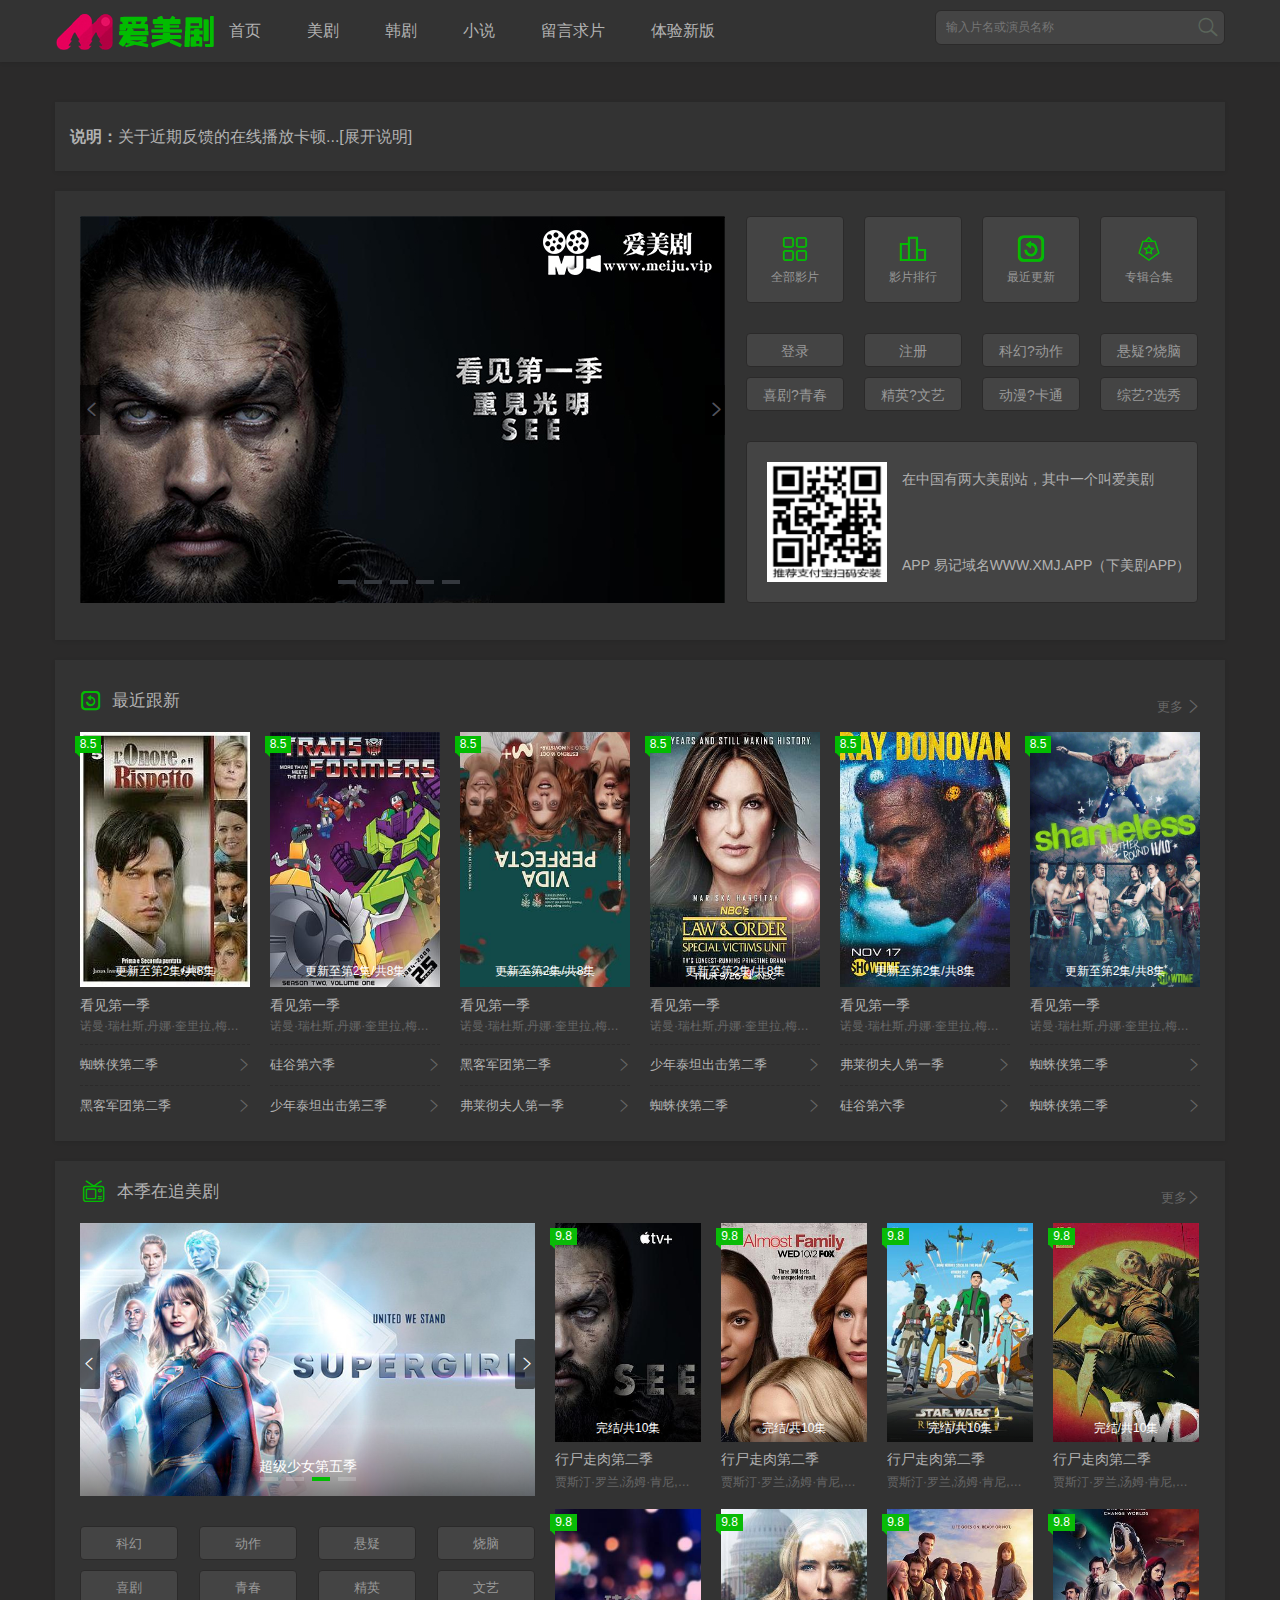
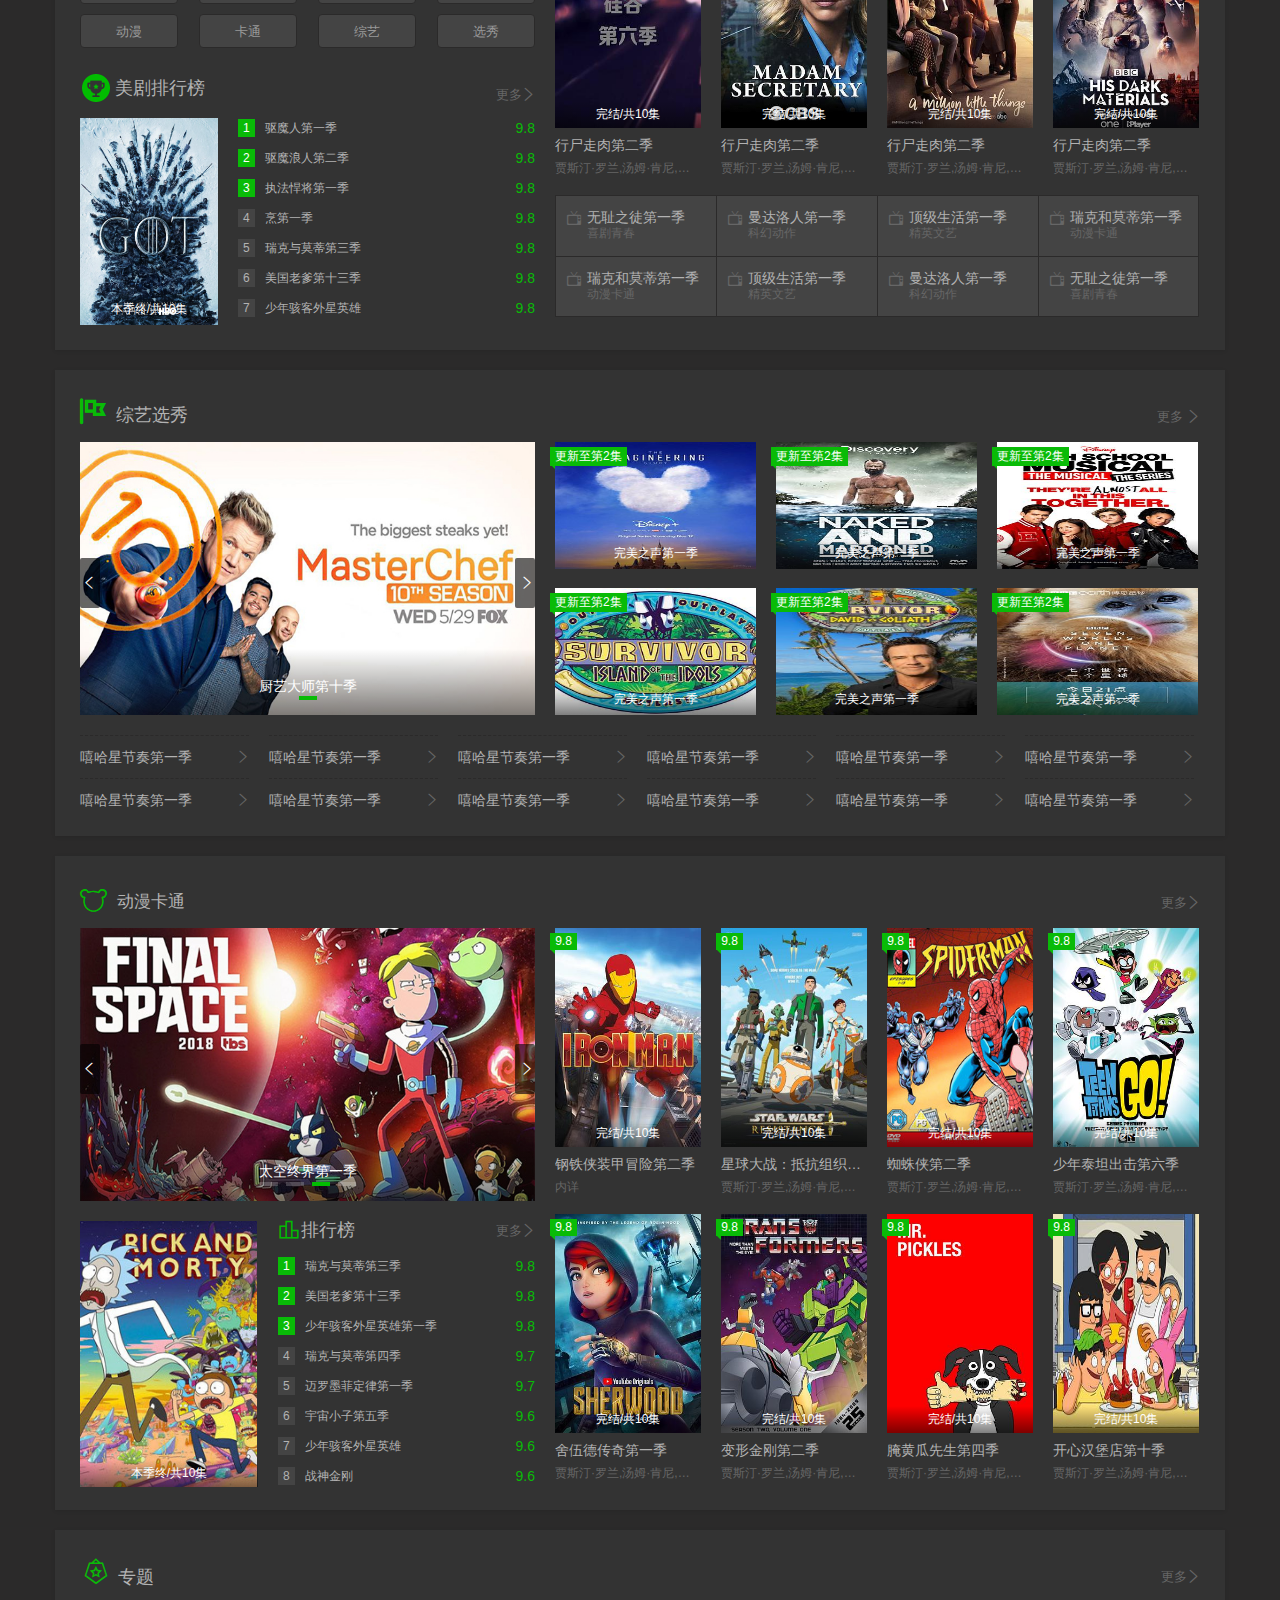
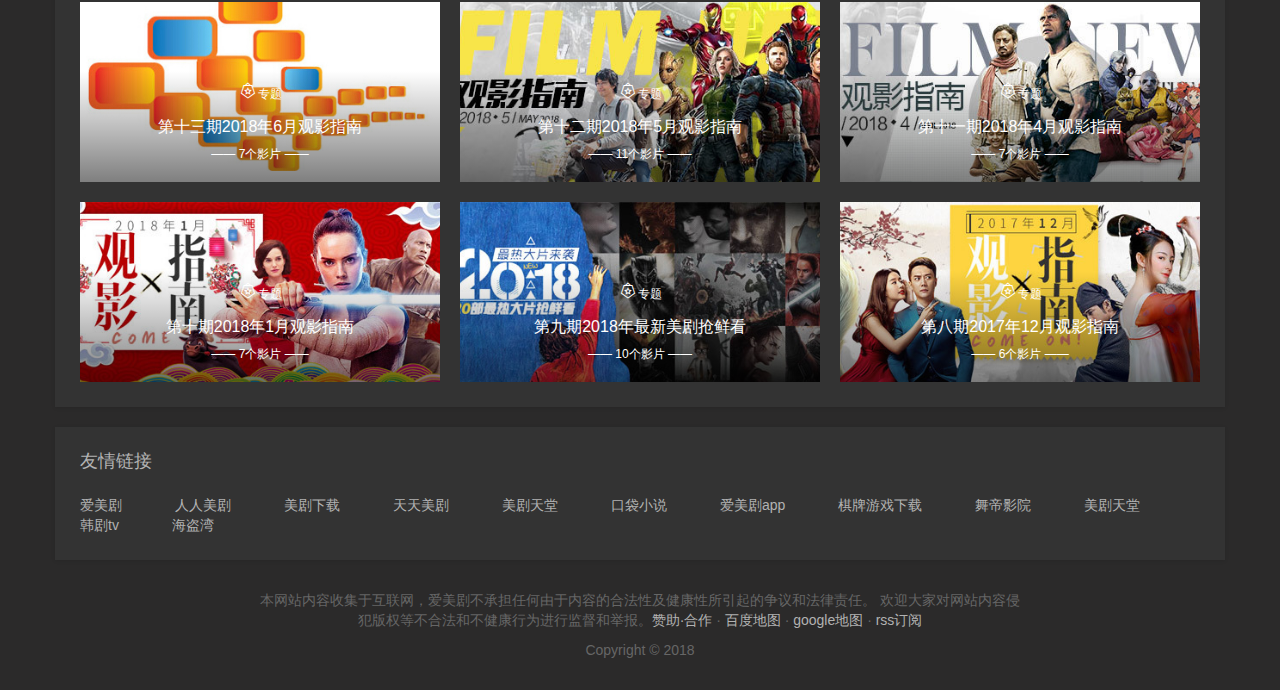
==== commit d5996923: "今日作业" ====
--- a/index.html
+++ b/index.html
@@ -644,11 +644,101 @@
     <div class="topic">
         <div class="container">
             <div class="topic-title">
-                <span><i class="iconfont">&#xe61e;</i>动漫卡通</span>
+                <span><i class="iconfont">&#xe66c;</i>专题</span>
                 <a href="#">更多<i class="iconfont">&#xe666;</i></a>
             </div>
-            <div class="topic-content"></div>
-        </div>
+            <div class="topic-content">
+                <ul class="clearfix">
+                    <li>
+                        <a href="#" title="第十三期2018年6月观影指南">
+                            <img src="./upload/topic_content_1.jpg" alt="">
+                            <div>
+                                <p><i class="iconfont">&#xe66c;</i>专题</p>
+                                <p>第十三期2018年6月观影指南</p>
+                                <p>—— 7个影片 ——</p>
+                            </div>
+                        </a>
+                    </li>
+                    <li>
+                        <a href="#" title="第十三期2018年6月观影指南">
+                            <img src="./upload/topic_content_2.jpg" alt="">
+                            <div>
+                                <p><i class="iconfont">&#xe66c;</i>专题</p>
+                                <p>第十二期2018年5月观影指南</p>
+                                <p>—— 11个影片 ——</p>
+                            </div>
+                        </a>
+                    </li>
+                    <li>
+                        <a href="#" title="第十三期2018年6月观影指南">
+                            <img src="./upload/topic_content_3.jpg" alt="">
+                            <div>
+                                <p><i class="iconfont">&#xe66c;</i>专题</p>
+                                <p>第十一期2018年4月观影指南</p>
+                                <p>—— 7个影片 ——</p>
+                            </div>
+                        </a>
+                    </li>
+                    <li>
+                        <a href="#" title="第十三期2018年6月观影指南">
+                            <img src="./upload/topic_content_4.jpg" alt="">
+                            <div>
+                                <p><i class="iconfont">&#xe66c;</i>专题</p>
+                                <p>第十期2018年1月观影指南</p>
+                                <p>—— 7个影片 ——</p>
+                            </div>
+                        </a>
+                    </li>
+                    <li>
+                        <a href="#" title="第十三期2018年6月观影指南">
+                            <img src="./upload/topic_content_5.jpg" alt="">
+                            <div>
+                                <p><i class="iconfont">&#xe66c;</i>专题</p>
+                                <p>第九期2018年最新美剧抢鲜看</p>
+                                <p>—— 10个影片 ——</p>
+                            </div>
+                        </a>
+                    </li>
+                    <li>
+                        <a href="#" title="第十三期2018年6月观影指南">
+                            <img src="./upload/topic_content_6.jpg" alt="">
+                            <div>
+                                <p><i class="iconfont">&#xe66c;</i>专题</p>
+                                <p>第八期2017年12月观影指南</p>
+                                <p>—— 6个影片 ——</p>
+                            </div>
+                        </a>
+                    </li>
+                </ul>
+            </div>
+        </div>
+    </div>
+    <!-- 友情链接栏 -->
+    <div class="friendlink">
+        <div class="container">
+            <h2>友情链接</h2>
+            <ul class="clearfix">
+                <li><a href="#">爱美剧</a></li>
+                <li><a href="#">人人美剧</a></li>
+                <li><a href="#">美剧下载</a></li>
+                <li><a href="#">天天美剧</a></li>
+                <li><a href="#">美剧天堂</a></li>
+                <li><a href="#">口袋小说</a></li>
+                <li><a href="#">爱美剧app</a></li>
+                <li><a href="#">棋牌游戏下载</a></li>
+                <li><a href="#">舞帝影院</a></li>
+                <li><a href="#">美剧天堂</a></li>
+                <li><a href="#">韩剧tv</a></li>
+                <li><a href="#">海盗湾</a></li>
+            </ul>
+        </div>
+    </div>
+    <!-- 底部 -->
+    <div class="footer">
+        <p>本网站内容收集于互联网，爱美剧不承担任何由于内容的合法性及健康性所引起的争议和法律责任。 欢迎大家对网站内容侵</p>
+        <p>犯版权等不合法和不健康行为进行监督和举报。<a href="#">赞助·合作</a> · <a href="#">百度地图</a> · <a href="#">google地图</a> · <a
+                href="#">rss订阅</a></p>
+        <p>Copyright © 2018</p>
     </div>
 </body>
 
--- a/css/index.css
+++ b/css/index.css
@@ -1436,9 +1436,9 @@
 }
 
 .topic-title span i {
-    font-size: 26px;
+    font-size: 32px;
     color: #09bb07;
-    margin-right: 10px;
+    margin-right: 6px;
 }
 
 
@@ -1456,3 +1456,127 @@
 .topic-title a:nth-child(2) i {
     font-size: 13px;
 }
+
+.topic-content li {
+    float: left;
+    width: 360px;
+    height: 180px;
+    margin-right: 20px;
+    background-color: #fff;
+}
+
+.topic-content li:nth-child(3n) {
+    margin-right: 0px;
+}
+
+.topic-content li:nth-child(-n+3) {
+    margin-bottom: 20px;
+}
+
+.topic-content a {
+    position: relative;
+    display: block;
+}
+
+.topic-content a img {
+    width: 360px;
+    height: 180px;
+    object-fit: cover;
+    object-position: center;
+}
+
+.topic-content div {
+    position: absolute;
+    left: 0px;
+    bottom: 0px;
+    width: 100%;
+    text-align: center;
+    background-repeat: no-repeat;
+    background-image: linear-gradient(transparent,rgba(0,0,0,.5));
+    color: white;
+    width: 360px;
+    height: 111px;
+    box-sizing: border-box;
+    padding: 10px 10px 20px;
+    line-height: 1em;
+}
+
+
+.topic-content div p:nth-child(1) {
+    line-height: 1.7em;
+} 
+
+.topic-content div p:nth-child(1) i {
+    font-size: 20px;
+}
+
+.topic-content div p:nth-child(2) {
+    font-size: 16px;
+    margin-top: 17px;
+}
+
+.topic-content div p:nth-child(3) {
+    margin-top: 15px;
+}
+
+/* 友情链接栏 */
+
+.friendlink .container {
+    margin-top: 20px;
+    box-sizing: border-box;
+    background-color: #333333;
+    box-shadow: 0 1px 4px rgba(0, 0, 0, 0.1);
+    padding-top: 25px;
+    padding-left: 25px;
+    padding-right: 25px;
+    padding-bottom: 25px;
+}
+
+.friendlink h2 {
+    font-size: 18px;
+    color: #b2b2b2;
+    line-height: 1em;
+    font-weight: normal;
+}
+
+.friendlink ul {
+    margin-top: 25px;
+}
+
+.friendlink li {
+    float: left;
+    margin-right: 53px;
+}
+
+.friendlink a {
+    display: block;
+    font-size: 14px;
+    color: #b2b2b2;
+    line-height: 20px;
+}
+
+.friendlink a:hover {
+    color: #09bb07;
+}
+
+/* 底部 */
+.footer {
+    margin-top: 30px;
+    text-align: center;
+    color: #666666;
+    font-size: 14px;
+    line-height: 20px;
+    margin-bottom: 30px;
+}
+
+.footer p:nth-child(3) {
+    margin-top: 10px;
+}
+
+.footer a {
+    color: #b2b2b2;
+}
+
+.footer a:hover {
+    color: #09bb07;
+}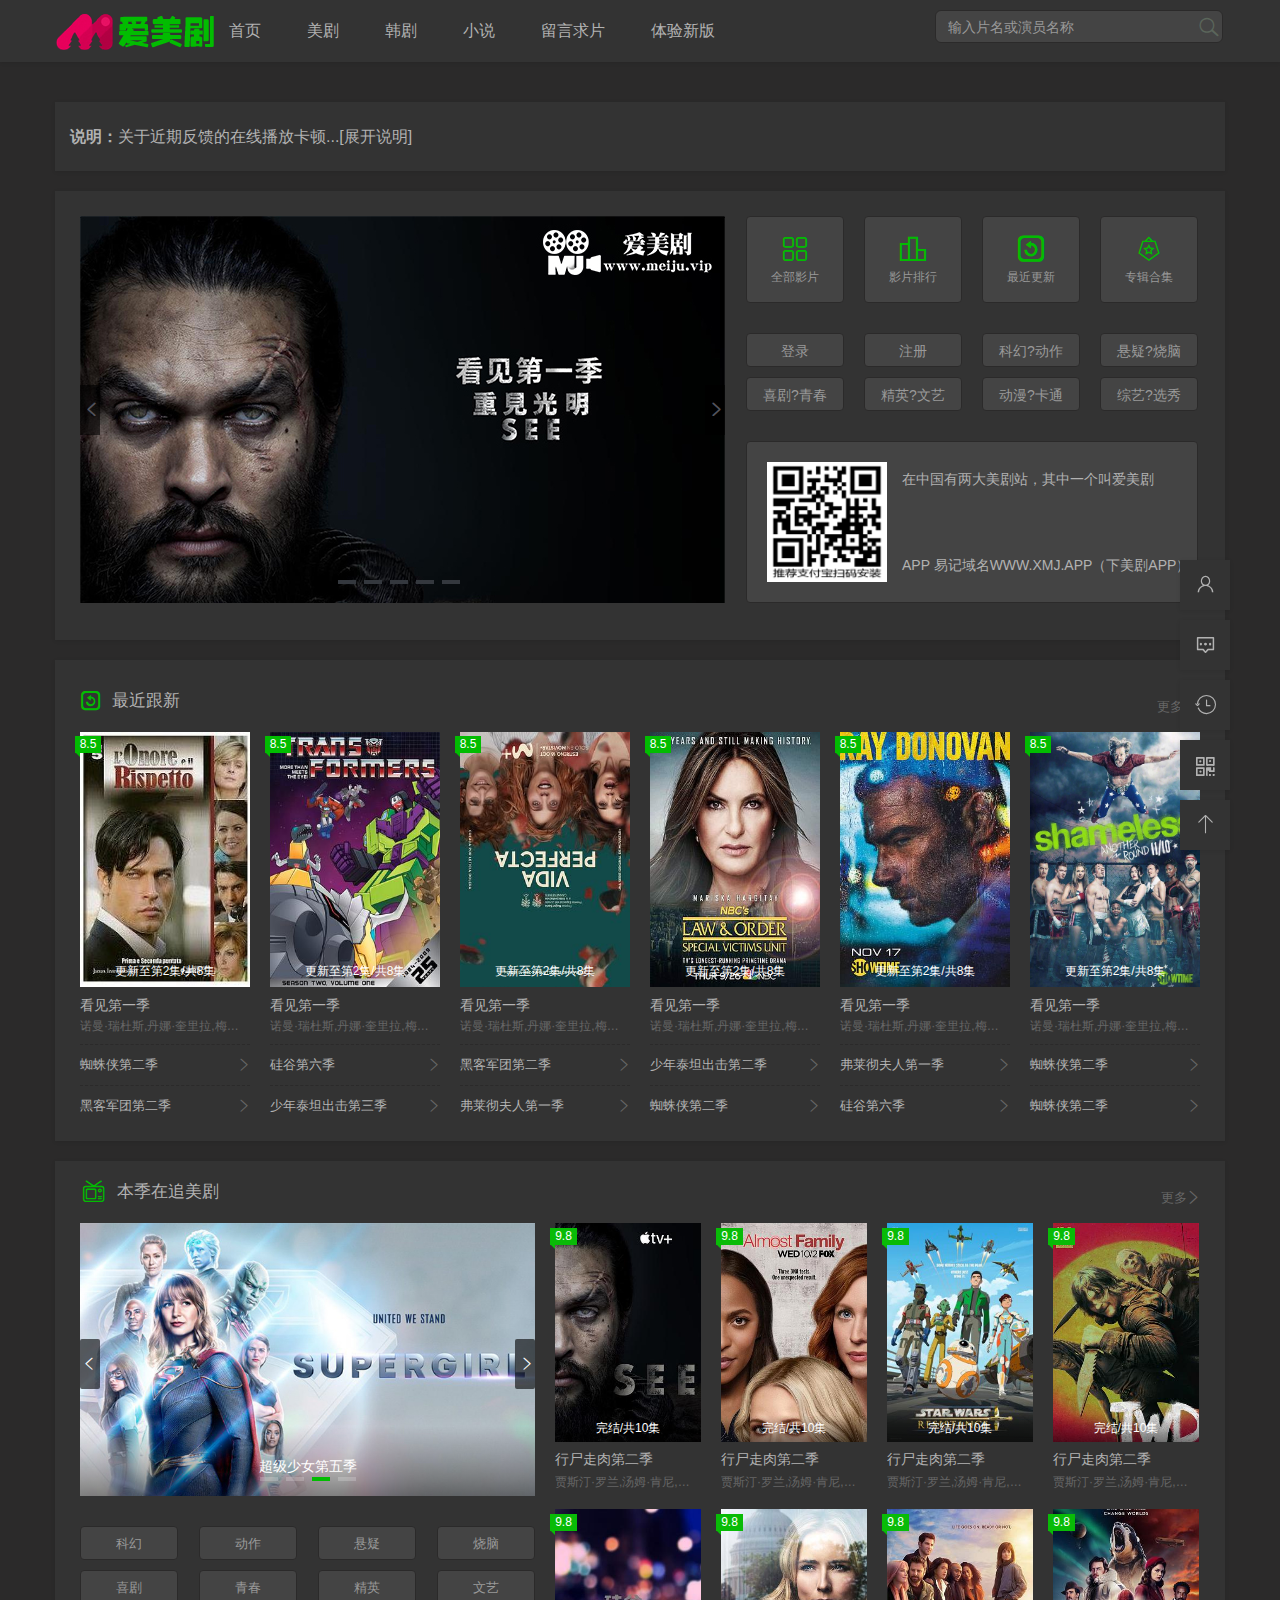
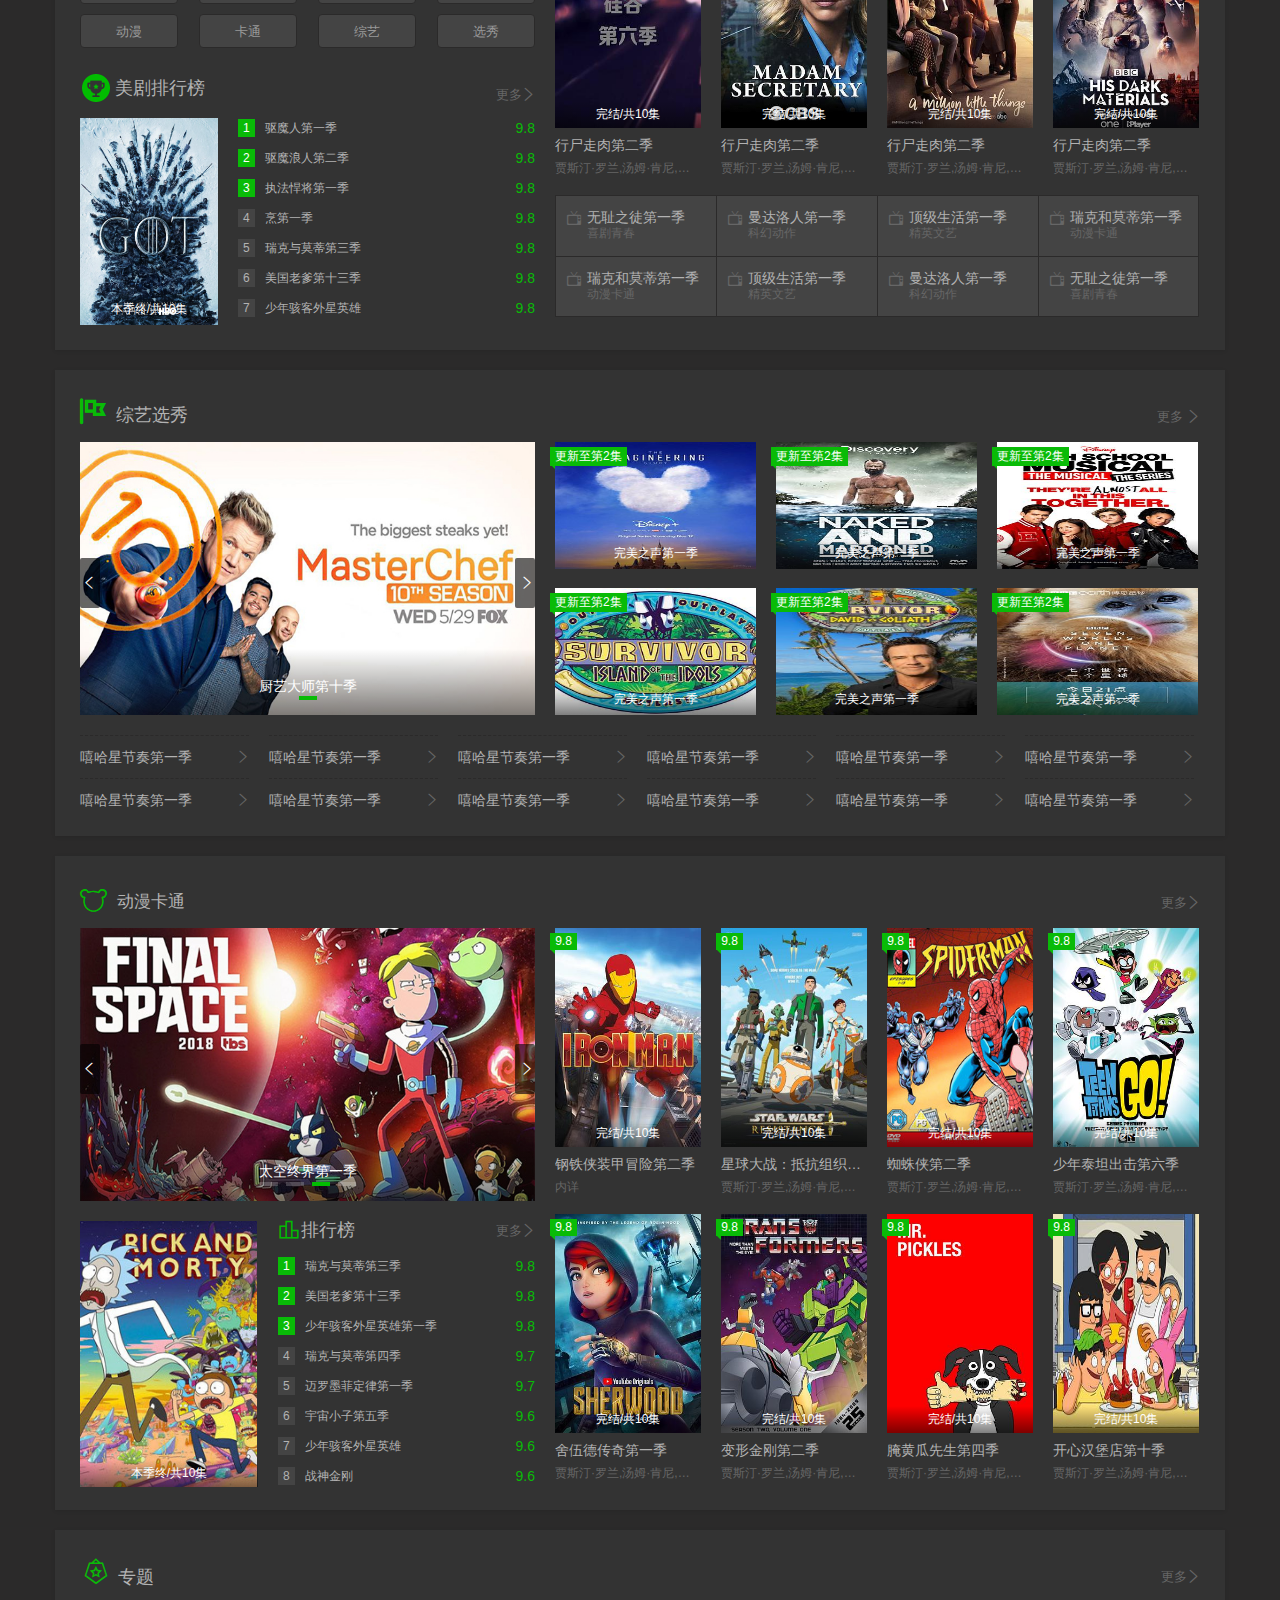
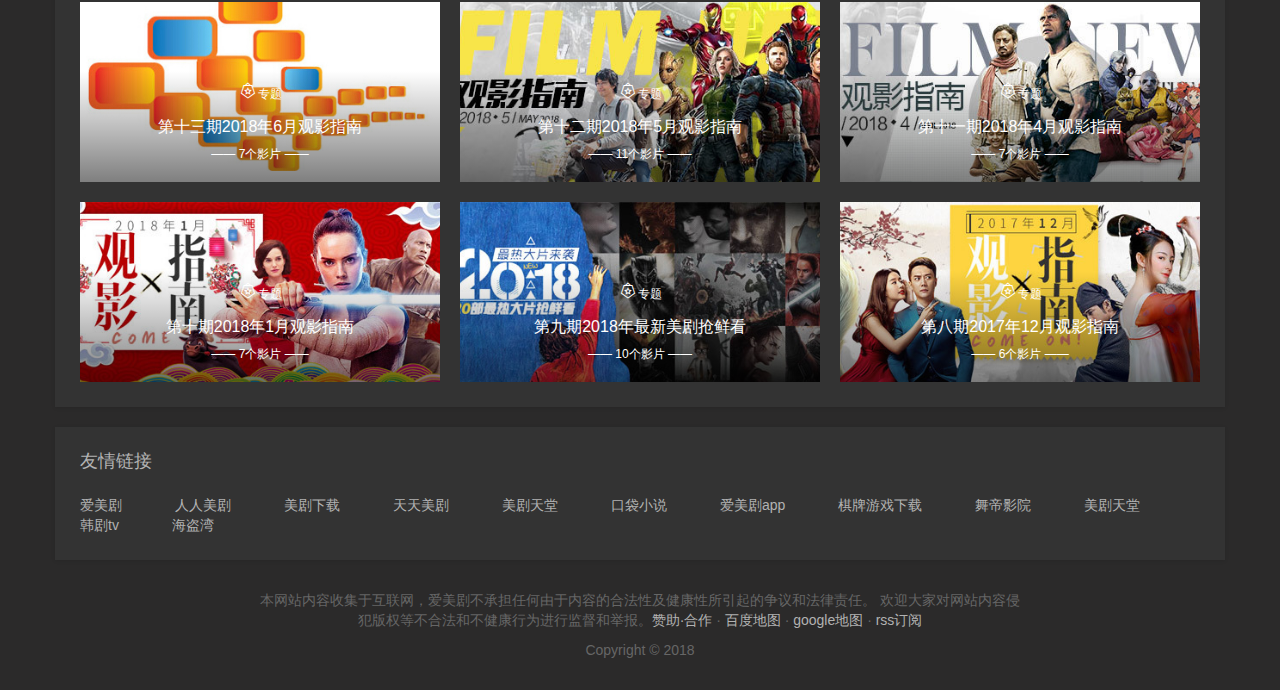
==== commit 67210002: "今日作业" ====
--- a/index.html
+++ b/index.html
@@ -5,10 +5,11 @@
     <meta charset="UTF-8">
     <meta name="viewport" content="width=device-width, initial-scale=1.0">
     <meta http-equiv="X-UA-Compatible" content="ie=edge">
-    <title>Document</title>
+    <title>爱美剧官网</title>
     <link rel="stylesheet" href="./lib/reset/reset.css">
     <link rel="stylesheet" href="./css/common.css">
     <link rel="stylesheet" href="./css/index.css">
+    <link rel="shortcut icon" href="favicon.ico" type="image/x-icon">
 </head>
 
 <body>
@@ -16,7 +17,7 @@
     <div class="topnav">
         <div class="container">
             <div class="topnav-left">
-                <a href="#"><img src="./img/logo.png" alt=""></a>
+                <a href="index.html"><img src="./img/logo.png" alt=""></a>
                 <ul>
                     <li><a href="#">首页</a></li>
                     <li><a href="#">美剧</a></li>
@@ -28,7 +29,7 @@
             </div>
             <div class="topnav-right">
                 <input type="text" placeholder="输入片名或演员名称">
-                <a href="#"><i class="iconfont">&#xe613;</i></a>
+                <a href="#" title="搜索"><i class="iconfont">&#xe613;</i></a>
             </div>
         </div>
     </div>
@@ -76,8 +77,8 @@
                     </a>
                 </div>
                 <div class="carousel-right-middle clearfix">
-                    <a href="#">登录</a>
-                    <a href="#">注册</a>
+                    <a href="log-in.html">登录</a>
+                    <a href="sign-up.html">注册</a>
                     <a href="#">科幻?动作</a>
                     <a href="#">悬疑?烧脑</a>
                     <a href="#">喜剧?青春</a>
@@ -740,6 +741,32 @@
                 href="#">rss订阅</a></p>
         <p>Copyright © 2018</p>
     </div>
+    <!-- 侧边栏 -->
+    <aside>
+        <ul>
+            <li class="aside-content" title="会员中心">
+                <a href="./log-in.html"><i class="iconfont">&#xe677;</i></a>
+            </li>
+            <li class="aside-content" title="留言求片">
+                <a href="#"><i class="iconfont">&#xe636;</i></a>
+            </li>
+            <li class="aside-content">
+                <a href="#" title="观看记录"><i class="iconfont">&#xe60d;</i></a>
+                <div class="aside-history">
+                    <h5>观看历史</h5>
+                    <ul>
+                        <li>没有记录</li>
+                    </ul>
+                </div>
+            </li>
+            <li class="aside-content" title="二维码">
+                <a href="#"><i class="iconfont">&#xe600;</i></a>
+            </li>
+            <li class="aside-content" title="返回顶部">
+                <a href="#"><i class="iconfont">&#xe71f;</i></a>
+            </li>
+        </ul>
+    </aside>
 </body>
 
 </html>--- a/css/index.css
+++ b/css/index.css
@@ -40,31 +40,56 @@
 } 
 
 .topnav-right {
+    position: relative;
     float: right;
+    width: 290px;
+    height: 35px;
+    margin-top: 10px;
+}
+
+.topnav-right input {
+    float: left;
     width: 288px;
     height: 33px;
+    background-color: #444444;
     border: 1px solid #2b2a2a;
+    font-size: 14px;
+    color: #999999;
     border-radius: 6px;
-    background-color: #444444;
-    margin-top: 10px;
-}
-
-.topnav-right input {
-    float: left;
-    border-width: 0px;
-    width: 240px;
-    height: 20px;
-    margin: 6px 0px 6px 10px;
-    background-color: #444444;
+    padding: 6px 0px 6px 12px;
+    box-sizing: border-box;
+}
+
+.topnav-right input:focus {
+    box-shadow: inset 0 1px 1px rgba(0,0,0,.075), 0 0 8px rgba(102,175,233,.6);
+}
+
+input::-webkit-input-placeholder {
     color: #999999;
+   /* 字体大小直接写样式即可 */
+}
+/*  Mozilla Firefox 4-18使用伪类 */
+input:-moz-placeholder {
+  color: #999999;
+}
+/* Mozilla Firefox 19+ 使用伪元素  */
+input::-moz-placeholder { 
+  color: #999999;
+}
+/* IE10使用伪类 */
+input:-ms-input-placeholder {
+  color: #999999;
 }
 
 .topnav-right a {
-    float: right;
+    position: absolute;
+    display: block;
+    right: 0px;
+    top: 0px;
     width: 33px;
-    height: 33px;
+    height: 35px;
     color: #5b665b;
-    line-height: 33px;
+    line-height: 35px;
     text-align: center;
     /* background-color: #02bc01; */
 }
@@ -1579,4 +1604,101 @@
 
 .footer a:hover {
     color: #09bb07;
+}
+
+/* 侧边栏 */
+aside {
+    position: fixed;
+    right: 50px;
+    bottom: 50px;
+    z-index: 999;
+}
+
+.aside-content {
+    width: 50px;
+    height: 50px;
+    background-color: #333333;
+    line-height: 50px;
+    text-align: center;
+    margin-top: 10px;
+    box-shadow: 0 1px 4px rgba(0, 0, 0, 0.1);
+}
+
+.aside-content > a {
+    display: block;
+    width: 50px;
+    height: 50px;
+}
+
+.aside-content .iconfont {
+    color: #b2b2b2;
+    font-size: 21px;
+}
+
+.aside-content > a:hover .iconfont {
+    color: #02bc01;
+}
+
+.aside-content:nth-child(2) .iconfont {
+    font-size: 23px;
+}
+
+.aside-content:nth-child(3) .iconfont,
+.aside-content:nth-child(4) .iconfont {
+    font-size: 19px;
+}
+
+.aside-content:nth-child(3) {
+    position: relative;
+}
+
+.aside-content:nth-child(3):hover .aside-history {
+    display: block;
+}
+
+.aside-history {
+    position: absolute;
+    display: none;
+    min-height: 290px;
+    width: 200px;
+    background-color: #333333;
+    top: -120px;
+    right: 65px;
+    box-sizing: border-box;
+    padding: 10px;
+    box-shadow: 0 1px 4px rgba(0, 0, 0, 0.1);
+}
+
+.aside-history:before {
+    content: "";
+    position: absolute;
+    display: block;
+    top: 136px;
+    left: 200px;
+    width: 0px;
+    height: 0px;
+    border-left: 10px solid #333333; 
+    border-right: 10px solid transparent; 
+    border-top: 10px solid transparent; 
+    border-bottom: 10px solid transparent; 
+}
+
+
+
+.aside-history h5 {
+    font-weight: normal;
+    color: #b2b2b2;
+    text-align: left;
+    line-height: 1.5em;
+    padding-bottom: 6px;
+    border-bottom: 1px solid #2b2a2a;
+    color: #666666;
+    font-size: 14px;
+}
+
+.aside-history li {
+    color: #999999;
+    font-size: 14px;
+    text-align: left;
+    line-height: 32px;
 }